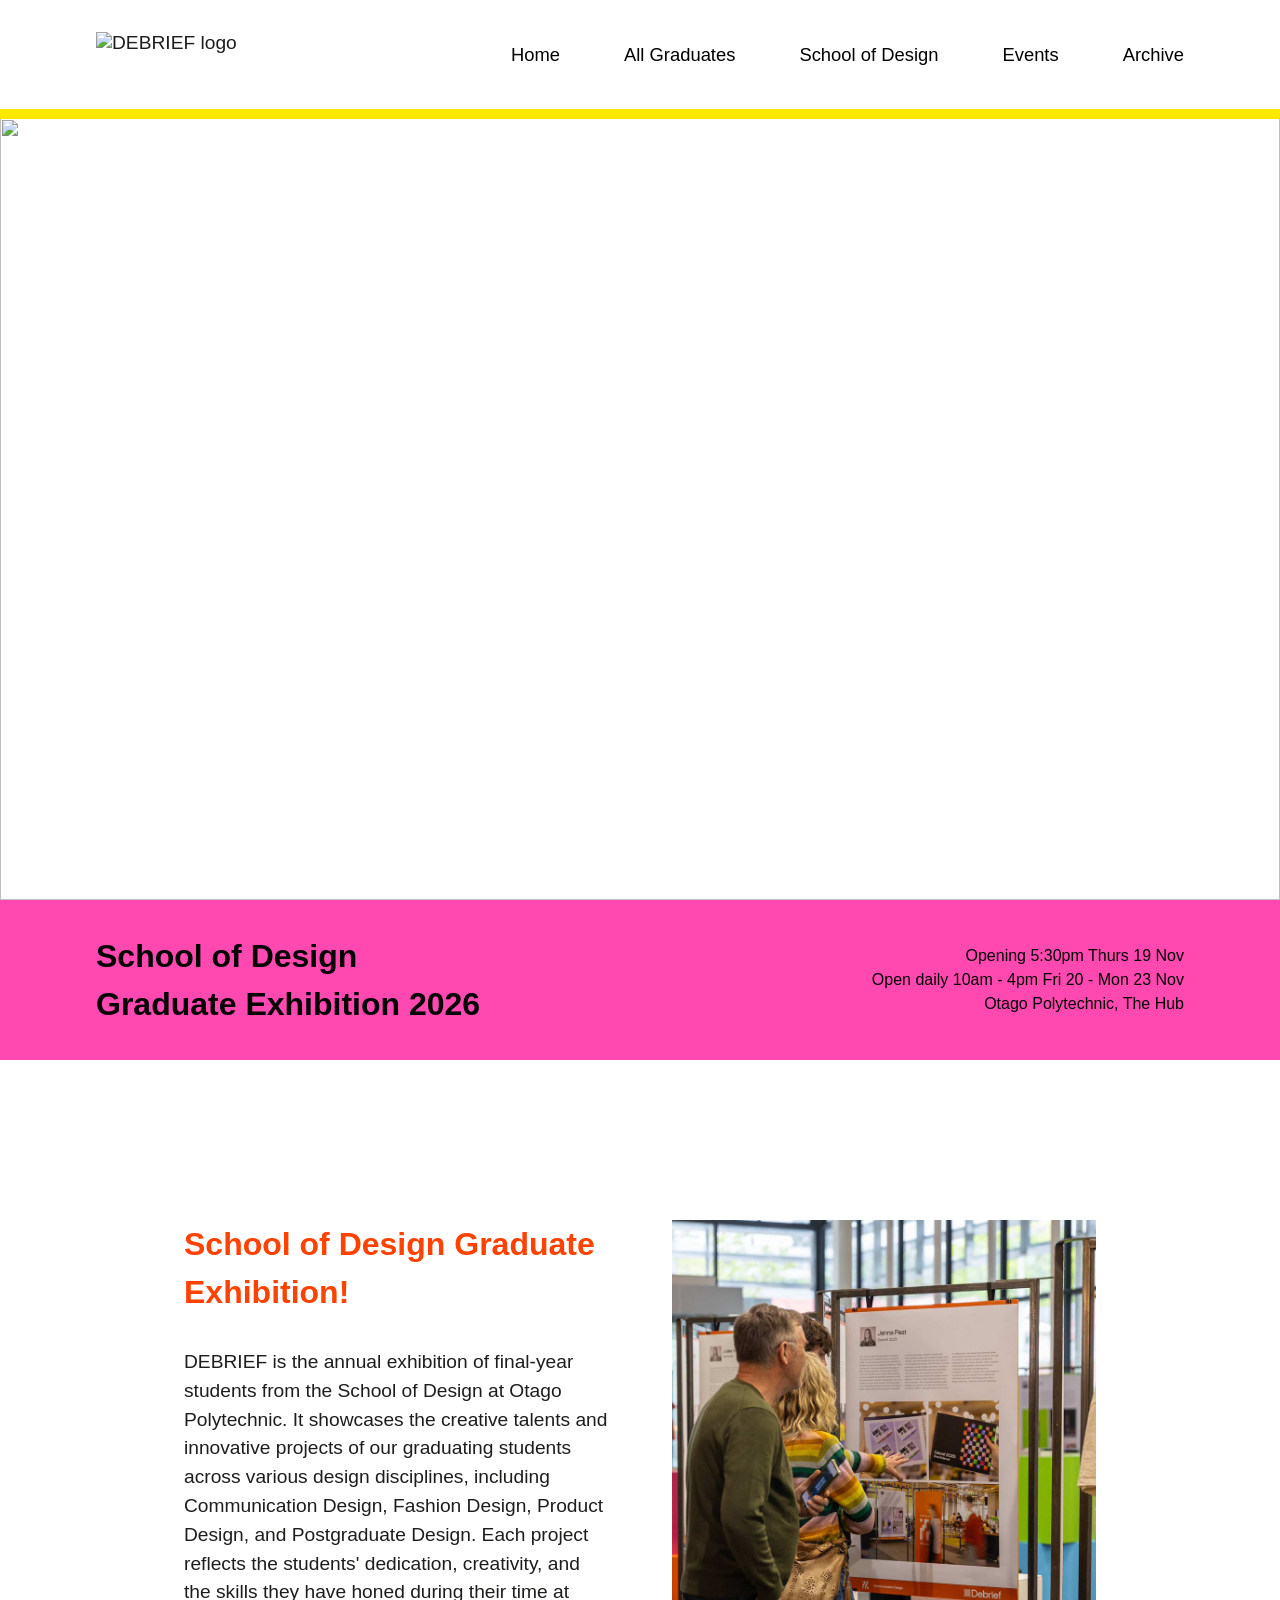
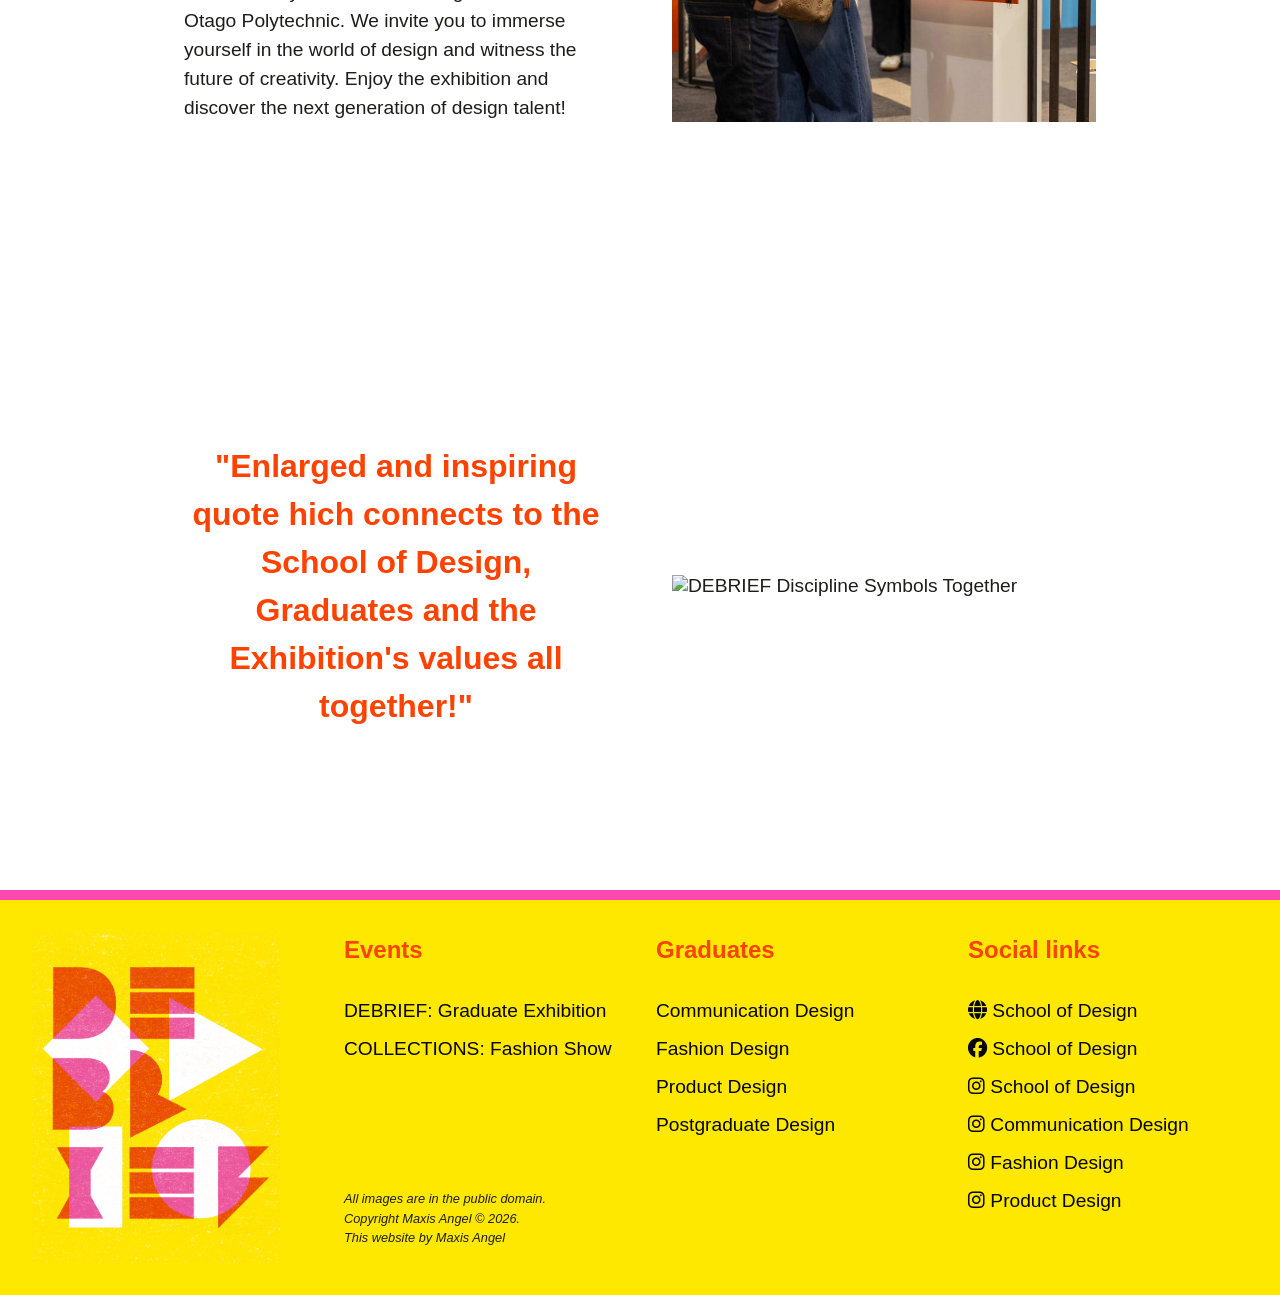
==== index.html @ 93be6c6a "Initial commit" ====
<!DOCTYPE html>
<html lang="en-nz"> <!-- New Zealand English -->

<head>
    <meta charset="UTF-8">
    <meta name="viewport" content="width=device-width, initial-scale=1.0">

    <!-- Search Engine Optimisation (SEO) metadata. -->
    <meta name="description" content="My website description." />
    <link rel="canonical" href="http://design.ac.nz/student/2024/your-name/final-project" />
    <meta property="og:locale" content="en_NZ" />
    <meta property="og:type" content="website" />
    <meta property="og:title" content="My Website." />
    <meta property="og:description" content="My website description." />
    <meta property="og:url" content="http://design.ac.nz/student/2024/your-name/final-project" />
    <meta property="og:site_name" content="My Website." />
    <meta name="twitter:card" content="summary" />
    <meta name="twitter:description" content="My website description." />
    <meta name="twitter:title" content="My Website." />
    <meta name="twitter:site" content="@YourName" />
    <meta name="twitter:creator" content="@YourName" />
    <script
        type='application/ld+json'>{"@context":"https://schema.org","@type":"WebSite","@id":"http://design.ac.nz/student/2024/your-name/final-project","url":"http://design.ac.nz/student/2024/your-name/final-project","name":"My Website.","potentialAction":{"@type":"SearchAction","target":"http://design.ac.nz/student/2024/your-name/final-project?s={search_term_string}","query-input":"required name=search_term_string"}}</script>
    <script
        type='application/ld+json'>{"@context":"https://schema.org","@type":"Organization","url":"http://design.ac.nz/student/2024/your-name/final-project","sameAs":["https://www.facebook.com/YourName/","https://www.instagram.com/YourName/","https://www.youtube.com/user/YourName","https://nz.pinterest.com/YourName/","https://twitter.com/YourName"],"@id":"http://design.ac.nz/student/2024/your-name/final-project#organization","name":"My Website. Limited","logo":"http://design.ac.nz/student/2024/your-name/final-project/images/logo.png"}</script>
    <!-- / (SEO) metadata. -->

    <!-- Google Fonts - Google Sans -->
    <link rel="preconnect" href="https://fonts.googleapis.com">
    <link rel="preconnect" href="https://fonts.gstatic.com" crossorigin>
    <link href="https://fonts.googleapis.com/css2?family=Google+Sans:ital,opsz,wght@0,17..18,400..700;1,17..18,400..700&display=swap" rel="stylesheet">

    <!-- Google Fonts - Host Grotesk
    <link rel="preconnect" href="https://fonts.googleapis.com">
    <link rel="preconnect" href="https://fonts.gstatic.com" crossorigin>
    <link href="https://fonts.googleapis.com/css2?family=Host+Grotesk:ital,wght@0,300..800;1,300..800&display=swap" rel="stylesheet">

     Google Fonts - Space Grotesk
    <link rel="preconnect" href="https://fonts.googleapis.com">
    <link rel="preconnect" href="https://fonts.gstatic.com" crossorigin>
    <link href="https://fonts.googleapis.com/css2?family=Space+Grotesk:wght@300..700&display=swap" rel="stylesheet"> -->

    <!-- Google Fonts - hamburger menu icon -->
    <link rel="stylesheet" href="https://fonts.googleapis.com/css2?family=Material+Symbols+Outlined:opsz,wght,FILL,GRAD@20..48,100..700,0..1,-50..200&display=block" />

    <link href="https://fonts.googleapis.com/css2?family=Material+Symbols+Outlined" rel="stylesheet">

    <!-- Flickity Carousel CSS -->
    <link rel="stylesheet" href="https://unpkg.com/flickity@2/dist/flickity.min.css">

    <!-- my css -->
    <link rel="stylesheet" href="stylesheet.css">

    <link rel="stylesheet" href="https://cdnjs.cloudflare.com/ajax/libs/font-awesome/6.5.2/css/all.min.css">

    <title>Website Template</title>
</head>

<body>

        <!-- = = = = = = = = = = = = = = = = = = = = = = = = = = = = = =

          HEADER AND NAVIGATION
          Notes:
          - need to attach old debrief website links into archive button
          - ONLY create dummy pages!
          - need to add logo to the left of navigtion links. Right align the navigation links.
    
        = = = = = = = = = = = = = = = = = = = = = = = = = = = = = = -->

        <header>
            <nav class="topnav" id="myTopnav">

                <!-- Logo -->
                <div>
                    <img src="images/debrieflogo_nav.png" alt="DEBRIEF logo" class="navlogo">
                </div>

                <a href="index.html">Home</a>

                <!-- All Graduates -->
                <div class="dropdown">
                    <div class="dropdown-title">
                        <a href="graduates.html" class="dropbtn">All Graduates</a>
                        <button type="button" class="dropdown-toggle" onclick="toggleDropdown(this)" aria-label="Toggle All Graduates submenu">
                            <span class="material-symbols-outlined">expand_more</span>
                        </button>
                    </div>

                    <div class="dropdown-content">
                        <a href="students-communication.html">Communication Design</a>
                        <a href="students-fashion.html">Fashion Design</a>
                        <a href="students-product.html">Product Design</a>
                        <a href="students-postgraduate.html">Postgraduate Design</a>
                    </div>
                </div>

                <!-- School of Design -->
                <div class="dropdown">
                    <div class="dropdown-title">
                        <a href="school-of-design.html" class="dropbtn">School of Design</a>
                        <button type="button" class="dropdown-toggle" onclick="toggleDropdown(this)" aria-label="Toggle School of Design submenu">
                            <span class="material-symbols-outlined">expand_more</span>
                        </button>
                    </div>

                    <div class="dropdown-content">
                        <a href="about-communication.html">About Communication Design</a>
                        <a href="about-fashion.html">About Fashion Design</a>
                        <a href="about-product.html">About Product Design</a>
                        <a href="about-postgraduate.html">About Postgraduate Design</a>
                    </div>
                </div>

                <!-- Events -->
                <div class="dropdown">
                    <div class="dropdown-title">
                        <a href="events.html" class="dropbtn">Events</a>
                        <button type="button" class="dropdown-toggle" onclick="toggleDropdown(this)" aria-label="Toggle Events submenu">
                            <span class="material-symbols-outlined">expand_more</span>
                        </button>
                    </div>

                    <div class="dropdown-content">
                        <a href="debrief.html">DEBRIEF: Student Exhibition</a>
                        <a href="collections.html">COLLECTIONS: Fashion Show</a>
                    </div>
                </div>

                <!-- Archive -->
                <div class="dropdown">
                    <div class="dropdown-title">
                        <a href="archive.html" class="dropbtn">Archive</a>
                        <button type="button" class="dropdown-toggle" onclick="toggleDropdown(this)" aria-label="Toggle Archive submenu">
                            <span class="material-symbols-outlined">expand_more</span>
                        </button>
                    </div>

                    <div class="dropdown-content">
                        <a href="https://design.ac.nz/debrief/2025/" target="_blank">2025</a>
                        <a href="https://design.ac.nz/debrief/2024/" target="_blank">2024</a>
                        <a href="https://design.ac.nz/graduate/2023/" target="_blank">2023</a>
                        <a href="https://design.ac.nz/graduate/2022/" target="_blank">2022</a>
                        <a href="https://design.ac.nz/graduate/2021/" target="_blank">2021</a>
                        <a href="https://design.ac.nz/graduate/2020/" target="_blank">2020</a>
                        <a href="https://design.ac.nz/graduate/2019/" target="_blank">2019</a>
                        <a href="https://design.ac.nz/graduate/2018/" target="_blank">2018</a>
                        <a href="https://design.ac.nz/graduate/2017/" target="_blank">2017</a>
                        <a href="https://design.ac.nz/graduate/2016/" target="_blank">2016</a>
                        <a href="https://design.ac.nz/graduate/2015/" target="_blank">2015</a>
                        <a href="https://design.ac.nz/graduate/2014/" target="_blank">2014</a>
                        <a href="https://design.ac.nz/graduate/2013/" target="_blank">2013</a>
                        <a href="https://design.ac.nz/graduate/2012/" target="_blank">2012</a>
                        <a href="https://design.ac.nz/graduate/2011/" target="_blank">2011</a>
                        <a href="https://design.ac.nz/graduate/2010/" target="_blank">2010</a>
                    </div>
                </div>

            </nav>
            

            <!-- Hamburger -->
            <button type="button" class="icon" id="menuToggle" onclick="toggleMenu()" aria-label="Toggle menu" aria-expanded="false" aria-controls="myTopnav">
                <span class="material-symbols-outlined" id="menuIcon">menu</span>
            </button>
        </header>

    <script>
        function toggleMenu() {
            var nav = document.getElementById("myTopnav");
            var button = document.getElementById("menuToggle");
            var icon = document.getElementById("menuIcon");

            if (nav.className === "topnav") {
                nav.className += " responsive";
                icon.textContent = "close";
                button.setAttribute("aria-expanded", "true");
            } else {
                nav.className = "topnav";
                icon.textContent = "menu";
                button.setAttribute("aria-expanded", "false");
            }
        }

        function toggleDropdown(button) {
            if (window.innerWidth <= 1170) {
                var dropdown = button.closest(".dropdown");
                dropdown.classList.toggle("open");
            }
        }
    </script>

        <!-- = = = = = = = = = = = = = = = = = = = = = = = = = = = = = =

          LOOPING ANIMATION
    
        = = = = = = = = = = = = = = = = = = = = = = = = = = = = = = -->
        
        <section class="logo-animation logo-animation--desktop">
            <img src="images/Logoanimation_home.svg" alt="">
        </section>

        <section class="logo-animation logo-animation--mobile">
            <img src="images/Logoanimation_mobile.svg" alt="">
        </section>


        <!-- = = = = = = = = = = = = = = = = = = = = = = = = = = = = = =

          DATES BANNER
    
        = = = = = = = = = = = = = = = = = = = = = = = = = = = = = = -->


        <section class="debrief-dates">
            <h2 class="debrief-dates-title">
                School of Design <br class="desktop-break"> Graduate Exhibition 2026
            </h2>
            <p> 
                Opening 5:30pm Thurs 19 Nov <br> Open daily 10am - 4pm <span class="mobile-break"><br></span> Fri 20 - Mon 23 Nov <br> Otago Polytechnic, The Hub
            </p>
        </section>

    <main> <!-- Main content area is set to 100% width -->

        <!-- = = = = = = = = = = = = = = = = = = = = = = = = = = = = = =

          DESCRIPTION OF DEBRIEF
    
        = = = = = = = = = = = = = = = = = = = = = = = = = = = = = = -->

        <article class="single-item">
            <h2 class="single-item__h2">School of Design Graduate Exhibition!</h2>

            <p class="single-item__introduction">DEBRIEF is the annual exhibition of final-year students from the School of Design at Otago Polytechnic. It showcases the creative talents and innovative projects of our graduating students across various design disciplines, including Communication Design, Fashion Design, Product Design, and Postgraduate Design. Each project reflects the students' dedication, creativity, and the skills they have honed during their time at Otago Polytechnic. We invite you to immerse yourself in the world of design and witness the future of creativity. Enjoy the exhibition and discover the next generation of design talent!</p>

            <img src="images/square_placeholder.jpg" alt="DEBRIEF exhibition image" class="single-item__image">
        </article>


        <!-- = = = = = = = = = = = = = = = = = = = = = = = = = = = = = =

            WALKTHROUGH VIDEO - This needs to stay hidden until a video is created and sent
    
        = = = = = = = = = = = = = = = = = = = = = = = = = = = = = = -->

        
        <!-- <section class="coloured-block-section">
            <h2>
                DEBRIEF Walkthrough
            </h2>
            <video controls poster="images/landscape_placeholder.jpeg" playsinline id="walkthrough-video">
                    <source src="videos/debrief-spinningshapes.mp4" type="video/mp4">
                    Your browser does not support the video tag.
            </video>
            <p> The video above is a promotional walkthrough of the DEBRIEF exhibition. Credits to Student Name, Student Name & Student Name.</p>
        </section> -->


        <!-- = = = = = = = = = = = = = = = = = = = = = = = = = = = = = =

          QUOTE SECTION
    
        = = = = = = = = = = = = = = = = = = = = = = = = = = = = = = -->


        <section>

            <article class="quote-half">
                <h2 class="quote-half__h2">"Enlarged and inspiring quote hich connects to the School of Design, Graduates and the Exhibition's values all together!"
                </h2>
                <img src="images/debrief_discipline_shapes.png" alt="DEBRIEF Discipline Symbols Together" class="quote-half__image">
            </article>

        </section>


    </main> <!-- End of main content area -->

        <!-- = = = = = = = = = = = = = = = = = = = = = = = = = = = = = =

          FOOTER
    
        = = = = = = = = = = = = = = = = = = = = = = = = = = = = = = -->

        <footer>
            <div class="footer-grid">

                <article class="footer__image">
                    <img src="images/debrieflogo_portrait.png" alt="DEBRIEF logo" class="footer__image__logo">
                </article>

                <article class="footer__menu">
                    <button class="footer__dropdown" type="button">
                        <h2>Events</h2>
                        <span class="footer__arrow"></span>
                    </button>
                    <ul class="footer__menu__list">
                        <li><a href="debrief.html">DEBRIEF: Graduate Exhibition</a></li>
                        <li><a href="collections.html">COLLECTIONS: Fashion Show</a></li>
                    </ul>

                    <div class="footer__copyright-details">
                        <p>All images are in the public domain.<br>Copyright Maxis Angel &copy; 2026.</p>
                        <p xmlns:cc="http://creativecommons.org/ns#" xmlns:dct="http://purl.org/dc/terms/"><span
                        property="dct:title">This website</span> by <span property="cc:attributionName">Maxis Angel</span></p>
                    </div>

                </article>

                <article class="footer__menu">
                    <button class="footer__dropdown" type="button">
                        <h2>Graduates</h2>
                        <span class="footer__arrow"></span>
                    </button>
                    <ul class="footer__menu__list">
                        <li><a href="students-communication.html">Communication Design</a></li>
                        <li><a href="students-fashion.html">Fashion Design</a></li>
                        <li><a href="students-product.html">Product Design</a></li>
                        <li><a href="students-postgraduate.html">Postgraduate Design</a></li>
                    </ul>
                </article>

                <article class="footer__menu">
                    <button class="footer__dropdown" type="button">
                        <h2>Social links</h2>
                        <span class="footer__arrow"></span>
                    </button>
                    <ul class="footer__menu__list">
                        <li><a href="https://www.op.ac.nz/schools/school-of-design" target="_blank"><i class="fa-solid fa-globe"></i> School of Design</a></li>
                        <li><a href="#" target="_blank"><i class="fa-brands fa-facebook"></i> School of Design</a></li>
                        <li><a href="https://www.instagram.com/otagopolydesign/" target="_blank"><i class="fa-brands fa-instagram"></i> School of Design</a></li>
                        <li><a href="https://www.instagram.com/otagopolycommunication/" target="_blank"><i class="fa-brands fa-instagram"></i> Communication Design</a></li>
                        <li><a href="https://www.instagram.com/otagopolyfashion/" target="_blank"><i class="fa-brands fa-instagram"></i> Fashion Design</a></li>
                        <li><a href="https://www.instagram.com/otagopolyproduct/" target="_blank"><i class="fa-brands fa-instagram"></i> Product Design</a></li>
                    </ul>
                </article>

            </div>


            <!-- <p>
                Copyright Your Name &copy; 2024. Copyright material on this website is protected by copyright owned by
                Your Name Here. Unless indicated otherwise for specific items or collections of content (either below or
                within specific items or collections), this copyright material is licensed for re-use under the Creative
                Commons Attribution / Share-Alike (CC BY-SA 4.0) International licence. In essence, you are free to
                copy, distribute and adapt the material, as long as you attribute it to me and abide by the other
                licence terms. Please note that this licence does not apply to any logos, design, images, photography,
                drawing, animation, emblems and trade marks on the website or to the website’s design elements, or to
                any other photography and imagery embedded in the website or used in the background. Those specific
                items may not be re-used without express permission from the website owner.
            </p> -->

        </footer>

        <script>

            const footerDropdowns = document.querySelectorAll('.footer__dropdown');

            footerDropdowns.forEach(dropdown => {

                dropdown.addEventListener('click', () => {

                    const menu = dropdown.closest('.footer__menu');

                    menu.classList.toggle('open');
                });
            });

        </script>
</body>
</html>
---- stylesheet.css ----
/*  = = = = = = = = = = = = = = = = = = = = = = = = = = = = = = = = =

  Author: Maxis Angel
  Date: 5/10/2026 (finished)

  CONTENTS:
  ________

  001   COLOUR                                      (line 91)
  002.  GENERAL STYLES                              (line 114)
  003.  HEADER                                      (line 222)
  004.  NAVIGATION MENU                             (line 249)
  005.  ANIMATED LOGO                               (line 619)
  006.  DEBRIEF DATES BANNER                        (line 664)
  007.  VIDEOS                                      (line 753)
  008.  QUOTE HALF SCREEN LAYOUT                    (line 877)
  009.  FLICKITY CAROUSEL                           (line 973)
  010.  IMAGE BANNER                                (line 1009)
  011.  DISCIPLINE DESCRIPTION                      (line 1031)
  012.  DISCIPLINE EXPLORE - Dropdown Menu          (line 1228)
  013.  STUDENT SELECTOR GRID                       (line 1502)
  014.  STUDENT INFO SECTION -projectname.html      (line 1607)
  015.  PROJECT DESCRIPTION -projectname.html       (line 1746)
  016.  MASONRY GRID LAYOUT -projectname.html       (line 1845)
  017.  STUDENT INFO SECTION -studentname.html      (line 1914)
  018.  PROJECT DESCRIPTION -studentname.html       (line 2085)
  019.  MASONRY GRID -studentname.html              (line 2131)
  020.  HERO IMAGE                                  (line 2197)
  021.  LIGHTBOX                                    (line 2207)
  022.  SINGLE ITEM LAYOUT                          (line 2240)
  023.  EVENTS GRID                                 (line 2477)
  024.  EVENT POSTER & DESCRIPTION                  (line 2560)
  025.  WEBSITE FOOTER                              (line 2652)
  026.  END OF CSS!!                                (line 2957)

  (to jump to any section of the Contents, use the section number (e.g. 002) in 'Find', Cmd-F) */


/* *********************
    CSS BREAKPOINTS - main
********************* */

/* Extra small devices (phones, 600px and down) */
@media only screen and (max-width: 400px) {}

/* Small devices (portrait tablets and large phones, 600px and up) */
@media only screen and (max-width: 600px) {}

/* Medium devices (landscape tablets, 768px and up) */
@media only screen and (max-width: 925px) {}

/* Large devices (laptops/desktops, 992px and up) */
@media only screen and (max-width: 1170px) {}



/* *********************
    CSS BREAKPOINTS - extra
********************* */

/* Homescreen Animation */
@media only screen and (max-width: 676px) {}

/* Date Banners */
@media only screen and (max-width: 707px) {}

/* Discipline Explore Dropdown Menu & Student Contacts */
@media only screen and (max-width: 1500px) {}

/* Student Info & Project Info */
@media only screen and (max-width: 767px) {}

/* Student Quote  */
@media only screen and (max-width: 900px) {}

/* Event Grid */
@media only screen and (max-width: 700px) {}

/* Event Description */
@media only screen and (max-width: 825px) {}

/* Footer Grid */
@media only screen and (max-width: 450px) {}

/* Footer Grid */
@media only screen and (max-width: 877px) {}

/* Footer Grid */
@media only screen and (max-width: 1120px) {}

/* = = = = = = = = = = = = = = = = = = = = = = = = = = = = = = = 
  
      001.  COLOUR
  
= = = = = = = = = = = = = = = = = = = = = = = = = = = = = = = = */

:root {
    --black-text: #050505;
    --orange-text: #FF4200;
    --main-background: #ffffff;
    --header-background: #ffffff;
    --intro-background: #ffffff;
    --portrait-background: #ffe800;
    --footer-background: #ffe800;
    --yellow: #ffe800;
    --pink: #ff48b0;
    --comms-green: #8dc63f;
    --comms-dark: #339c34;
    --fashion-blue: #60c8d6;
    --product-red: #ef4237;
    --postgrad-purple: #9c3e97;
}

/* = = = = = = = = = = = = = = = = = = = = = = = = = = = = = = = 
  
      002.  GENERAL STYLES
  
= = = = = = = = = = = = = = = = = = = = = = = = = = = = = = = = */

html, body {
    overflow-x: hidden;
}

body {
    font-optical-sizing: auto;
    font-weight: 400;
    font-style: normal;
    color: #1d1d1b;
    font-size: 1.2rem;
    background-color: white;
}

p {
    line-height: 1.5;
    font-weight: 400; /* 400 is normal, 500 is medium, 600 is semi-bold, 700 is bold, */
    font-family: "Google Sans", sans-serif;
    font-size: 1rem;
}

h3 {
    font-family: "Google Sans", sans-serif;
    font-weight: 500;
    font-size: 1.25rem;
    line-height: 1.5;
}

h2 {
    font-family: "Google Sans", sans-serif;
    font-weight: 700;
    font-size: 2rem;
    line-height: 1.5;
}

h1 {
    font-family: "Google Sans", sans-serif;
    font-weight: 700;
    font-size: 3rem;
    line-height: 1.5;
    color: var(--orange-text)
}

img {
    width: 100%;
}

/* Box sizing rules */
*,
*::before,
*::after {
    box-sizing: border-box;
}

* {
    margin: 0;
    padding: 0;
    box-sizing: border-box;
}

/* This is the main content container for all pages - max width 100%, or 75rem*/
main {
    max-width: 100%;
    background-color: var(--main-background);
    margin: 0 auto;
    /* The line above makes the container centred within the page */
    font-family: "Google Sans", sans-serif;
    padding: 0rem 10rem;
}

@media screen and (max-width: 1170px) {
    main {
    background-color: var(--main-background);
    padding: 3rem;
    font-family: "Google Sans", sans-serif;
}
}

@media screen and (max-width: 600px) {
    main {
    background-color: var(--main-background);
    padding: 1rem;
    font-family: "Google Sans", sans-serif;
}
}

.external-link {
    text-decoration: underline;
    color: var(--cream-text);
}

.grid-heading {
    font-weight: 500;
    margin-top: 4rem;
    margin-left: 2rem;
}

.standalone-h2 {
    font-weight: 800;
    padding-top: 4rem;
    color: var(--orange-text);
}

/* = = = = = = = = = = = = = = = = = = = = = = = = = = = = = = =
  
    003.  HEADER
  
= = = = = = = = = = = = = = = = = = = = = = = = = = = = = = = = */

header {
    position: fixed;
    width: 100%;
    z-index: 10;
    margin: 0 auto;
    background-color: var(--header-background);
    border-bottom: 10px solid var(--yellow);
    padding: 2rem 6rem;
    font-family: "Google Sans", sans-serif;
}

header h1 {
    color: var(--orange-text);
    font-weight: 600;
}

.communication-header {
    border-bottom: 10px solid var(--comms-green);
}


/* = = = = = = = = = = = = = = = = = = = = = = = = = = = = = = = = =
  
    004.  NAVIGATION MENU
  
= = = = = = = = = = = = = = = = = = = = = = = = = = = = = = = = */

.topnav {
    display: flex;
    align-items: center;
    gap: 2rem 4rem;
    width: 100%;
    font-weight: 500;
}

.topnav a {
    color: #000;
    text-decoration: none;
    font-size: 1.15rem;
}

.topnav a:hover {
    text-decoration: underline;
}

.topnav a.current-page {
    font-weight: 500;
}


/* LOGO */

.topnav > div:first-child {
    margin-right: auto;
}

.navlogo {
    display: block;
    height: 45px;
    width: auto;
}


/* HAMBURGER */

.icon {
    display: none;
    position: absolute;
    top: 1.5rem;
    right: 2rem;
    background: none;
    border: none;
    outline: none;
    cursor: pointer;
    padding: 0;
    color: #000;
    font-size: 2rem;
}


/* DROPDOWN ARROW */

.dropdown-toggle {
    display: none;
}


/* SPACING FOR MOBILE MENU ITEMS */

.topnav.responsive > a,
.topnav.responsive > .dropdown {
    margin-bottom: 1rem;
}


/* = = = = = = = = = = = = = = = = = = = = = = = = = = = = = = =
    RESPONSIVE NAVIGATION
= = = = = = = = = = = = = = = = = = = = = = = = = = = = = = = = */


/* First breakpoint */

@media screen and (max-width: 1170px) {

    header {
        min-height: 4rem;
        padding: 1rem 2rem;
    }

    .topnav a {
        display: none;
    }

    .icon {
        display: block;
        position: absolute;
        top: 1.5rem;
        right: 2rem;
    }

    .topnav.responsive {
        display: grid;
        grid-template-columns: 1fr;
        gap: 0.7rem;
        position: absolute;
        top: 0;
        right: 0;
        width: 100%;
        margin-top: 0;
        padding: 6rem 2rem 4rem 2rem;
        background-color: var(--header-background);
        box-sizing: border-box;
        overflow-x: hidden;
        border-bottom: 10px solid var(--yellow);
    }

    /* STOP LOGO FROM PUSHING MENU WIDER */
    .topnav.responsive > div:first-child {
        position: absolute;
        top: 1rem;
        left: 2rem;
        margin: 0;
        z-index: 2;
    }

    .topnav.responsive .navlogo {
        max-width: 100%;
        height: 45px;
        object-fit: contain;
    }

    .topnav.responsive a {
        display: block;
        text-align: right;
    }

    .topnav.responsive .dropdown-title {
        display: flex;
        align-items: center;
        justify-content: flex-end;
    }

    .topnav.responsive .dropdown-title .dropbtn {
        display: block;
    }

    .topnav.responsive .dropdown-toggle {
        display: block;
        background: none;
        border: none;
        padding: 0;
        margin-left: 0.5rem;
        cursor: pointer;
        color: #000;
    }

    .topnav.responsive .dropdown-toggle .material-symbols-outlined {
        display: block;
        font-size: 1.5rem;
        transition: transform 0.5s ease;
    }


/* ROTATE ARROW WHEN OPEN */

.topnav.responsive .dropdown.open .dropdown-toggle .material-symbols-outlined {
    transform: rotate(180deg);
}

.topnav.responsive .dropdown-content {
    display: block;
    position: static;
    min-width: 0;

    max-height: 0;
    overflow: hidden;

    opacity: 0;
    pointer-events: none;

    box-shadow: none;
    border-radius: 0;
    padding: 0 0 0 1rem;

    background-color: transparent;

    transition:
        max-height 0.4s ease,
        opacity 0.3s ease,
        padding 0.4s ease;
}


    /* OPEN DROPDOWN */

    .topnav.responsive .dropdown.open .dropdown-content {
        max-height: 500px;

        opacity: 1;
        pointer-events: auto;

        padding: 0.25rem 0 0.5rem 1rem;
    }


    /* DROPDOWN LINKS */

    .topnav.responsive .dropdown-content a {
        display: block;

        padding: 0.4rem 0;

        font-size: 1rem;
        text-align: right;

        opacity: 0;
        transform: translateY(-8px);

        transition:
            opacity 0.5s ease,
            transform 0.5s ease;
    }


    /* OPEN LINK ANIMATION */

    .topnav.responsive .dropdown.open .dropdown-content a {
        opacity: 1;
        transform: translateY(0);
    }


    /* STAGGER LINKS */

    .topnav.responsive .dropdown.open .dropdown-content a:nth-child(1) {
        transition-delay: 0.1s;
    }

    .topnav.responsive .dropdown.open .dropdown-content a:nth-child(2) {
        transition-delay: 0.2s;
    }

    .topnav.responsive .dropdown.open .dropdown-content a:nth-child(3) {
        transition-delay: 0.3s;
    }

    .topnav.responsive .dropdown.open .dropdown-content a:nth-child(4) {
        transition-delay: 0.4s;
    }

    .topnav.responsive .dropdown.open .dropdown-content a:nth-child(5) {
        transition-delay: 0.5s;
    }

    .topnav.responsive .dropdown.open .dropdown-content a:nth-child(6) {
        transition-delay: 0.6s;
    }

        .topnav.responsive .dropdown.open .dropdown-content a:nth-child(7) {
        transition-delay: 0.7s;
    }

    .topnav.responsive .dropdown.open .dropdown-content a:nth-child(8) {
        transition-delay: 0.8s;
    }

    .topnav.responsive .dropdown.open .dropdown-content a:nth-child(9) {
        transition-delay: 0.9s;
    }

    .topnav.responsive .dropdown.open .dropdown-content a:nth-child(10) {
        transition-delay: 1.0s;
    }

    .topnav.responsive .dropdown.open .dropdown-content a:nth-child(11) {
        transition-delay: 1.1s;
    }

    .topnav.responsive .dropdown.open .dropdown-content a:nth-child(12) {
        transition-delay: 1.2s;
    }

        .topnav.responsive .dropdown.open .dropdown-content a:nth-child(13) {
        transition-delay: 1.3s;
    }

    .topnav.responsive .dropdown.open .dropdown-content a:nth-child(14) {
        transition-delay: 1.4s;
    }

    .topnav.responsive .dropdown.open .dropdown-content a:nth-child(15) {
        transition-delay: 1.5s;
    }

    .topnav.responsive .dropdown.open .dropdown-content a:nth-child(16) {
        transition-delay: 1.6s;
    }
}

/* Second breakpoint */

@media screen and (max-width: 400px) {

    header h1 {
        max-width: 18.75rem;
        line-height: 100%;
    }
}

/* = = = = = = = = = = = = = = = = = = = = = = = = = = = = = = = 
         DROPDOWN NAV
= = = = = = = = = = = = = = = = = = = = = = = = = = = = = = = = */

/* *********************
    COLOURS
   ********************* */

.dropbtn {
    color: #fdf6ef;
}

.dropdown-content {
    background-color: #ffffff;
}

.dropdown-content a {
    color: #eb0936;
}

.dropdown-content a:hover {
    background-color: var(--pink);
    color: #ffffff;
}

/* *********************
    STYLES
********************* */

.dropdown {
    position: relative;
    display: inline-block;
}

.dropbtn {
    text-decoration: none;
    cursor: pointer;
}

.dropdown-content {
    display: none;
    position: absolute;
    min-width: 160px;
    max-height: 70vh;
    overflow-y: auto;
    box-shadow: 0px 8px 16px 0px rgba(0,0,0,0.2);
    z-index: 1;
    border-radius: 10px;
    padding-top: 0.5rem;
}

.dropdown-content a {
    padding: 12px 16px;
    text-decoration: none;
    display: block;
}

.dropdown:hover .dropdown-content {
    display: block;
}


/* = = = = = = = = = = = = = = = = = = = = = = = = = = = = = = = = =
  
    005.    ANIMATED LOGO (.svg)
  
= = = = = = = = = = = = = = = = = = = = = = = = = = = = = = = = = */

.logo-animation {
    margin-top: 118px;
    width: 100%;
    height: calc(100vh - 118px);
    overflow: hidden;
    position: relative;
}

.logo-animation img {
    width: 100%;
    height: 100%;
    display: block;
    object-fit: cover;
    object-position: center;
}

.logo-animation--mobile {
    display: none;
}

@media screen and (max-width: 1170px) {
    .logo-animation {
        margin-top: 85px;
    }
}

@media screen and (max-width: 676px) {

    .logo-animation--desktop {
        display: none;
    }

    .logo-animation--mobile {
        display: block;
    }

}


/* = = = = = = = = = = = = = = = = = = = = = = = = = = = = = = = 
  
      006.      DEBRIEF Dates
  
= = = = = = = = = = = = = = = = = = = = = = = = = = = = = = = = */

.debrief-dates {
    background-color: var(--pink);
    /* padding: 6rem; */
    color: var(--black-text);
    margin-left: calc(-50vw + 50%);
    /* This makes the CONTENT line up with main's 4rem padding */
    padding: 2rem 6rem;
    box-sizing: border-box;

    display: flex;
    justify-content: space-between;
    align-items: center;
    width: 100vw;
}

.debrief-dates-title {
    color: var(--black-text);
    font-weight: 800;
    text-align: left;
    margin: 0;
}

.debrief-dates p {
    text-align: right;
    margin: 0;
}

.mobile-break {
    display: none;
}

@media screen and (max-width: 1170px) {
    .debrief-dates-title {
        font-size: 1.5rem;
    }

    .debrief-dates p {
        font-size: 1rem;
    }
}

@media screen and (max-width: 925px) {
    .debrief-dates {
        padding-left: 4rem;
        padding-right: 4rem;
        gap: 4rem;
    }
    .mobile-break {
        display: inline;
    }
}

@media screen and (max-width: 707px) {
    .debrief-dates {
        flex-direction: column;
        align-items: flex-start;
        gap: 1.5rem;
    }

    .desktop-break {
        display: none;
    }

    .mobile-break {
        display: none;
    }

    .debrief-dates-title {
        font-size: 1.5rem;
    }

    .debrief-dates p {
        font-size: 1rem;
        text-align: left;
    }
}

@media screen and (max-width: 400px) {
    .debrief-dates-title {
        font-size: 1.2rem;
    }
}

/* = = = = = = = = = = = = = = = = = = = = = = = = = = = = = = = 
  
      007.      VIDEOS
  
= = = = = = = = = = = = = = = = = = = = = = = = = = = = = = = = */

.discipline-OP-video h2 {
    color: var(--orange-text);
    padding-bottom: 2rem;
}

@media screen and (max-width: 600px) {
    .discipline-OP-video {
        padding: 4rem 0rem;
    }
}

.event-video {
    padding-bottom: 10rem;
}

.event-video h2 {
    color: var(--orange-text);
    padding-bottom: 2rem;
    padding-top: 0rem;
}

.youtube-video {
    aspect-ratio: 20 / 10;
    width: 100%;
    margin: 0 auto;
}

#walkthrough-video {
    display: block;
    width: 100%;
    height: 100%;
    border: none;
}

.coloured-block-section {
    background-color: var(--footer-background);
    color: var(--black-text);
    width: 100vw;
    margin-left: calc(-50vw + 50%);
    /* This makes the CONTENT line up with main's 4rem padding */
    padding: 6rem 10rem;
    box-sizing: border-box;
}

.coloured-block-section video {
    padding: 2rem 0rem;
}

.coloured-block-section h2 {
    color: var(--orange-text);
    font-weight: 800;
}

@media screen and (max-width: 1170px) {
    .coloured-block-section {
        padding-left: 4rem;
        padding-right: 4rem;
    }
}

@media screen and (max-width: 600px) {
    .coloured-block-section {
        padding-left: 2rem;
        padding-right: 2rem;
    }
}

/* *********************
    Image title
********************* */

.image-block-title {
    width: 100vw;
    margin-left: calc(-50vw + 50%);
    height: 400px;
    overflow: hidden;
    margin-top: 118px;
    position: relative;
}

.image-block-title img {
    width: 100%;
    height: 100%;
    object-fit: cover;
    display: block;
}

.image-block-title h1 {
    position: absolute;
    top: 50%;
    left: 50%;
    transform: translate(-50%, -50%);
    margin: 0;
}

@media screen and (max-width: 1170px) {
    .image-block-title {
        margin-top: 37px;
    }
}

@media screen and (max-width: 1170px) {
    .image-block-title h1 {
        line-height: 1.2;
    }
}

@media screen and (max-width: 600px) {

    .image-block-title h1 {
        width: 95%;
        max-width: none;
        text-align: center;
    }

}


/* = = = = = = = = = = = = = = = = = = = = = = = = = = = = = = = =
  
    008.    QUOTE HALF SCREEN LAYOUT
  
= = = = = = = = = = = = = = = = = = = = = = = = = = = = = = = = */

@supports (display: grid) {

    .quote-half {
        display: grid;
        grid-template-columns: 1fr 1fr;
        column-gap: 4rem;

        width: min(95%, 70em);
        margin-inline: auto;
        padding: 10rem 0rem;

        align-items: center;
    }


    /* HEADER / H2 */

    .quote-half__h2 {
        grid-column: 1;
        grid-row: 1;

        color: var(--orange-text);
        font-weight: 800;
        font-size: 2rem;

        margin: 0;
        padding: 0;
        text-align: center;
    }


    /* IMAGE */

    .quote-half__image {
        grid-column: 2;
        grid-row: 1;

        max-height: 500px;
        width: 100%;
        height: auto;

        object-fit: contain;
        display: block;
    }
}

@media screen and (max-width: 1170px) {
    .quote-half__h2 {
        font-size: 2rem;
    }
}

@media screen and (max-width: 925px) {
    .quote-half {
        display: grid;
        grid-template-columns: 1fr;
        row-gap: 3rem;

        width: min(95%, 70em);
        margin-inline: auto;
        padding: 5rem 0rem;

        align-items: center;
    }

    .quote-half__image {
        grid-column: 1;
        grid-row: 1;
        max-width: 300px;
        height: auto;
        justify-self: center;
    }

    .quote-half__h2 {
        grid-column: 1;
        grid-row: 2;

        text-align: center;
    }
}

@media screen and (max-width: 400px) {
    .quote-half__image {
        max-width: 200px;
    }
    .quote-half__h2 {
        font-size: 1.5rem;
    }
}

/* = = = = = = = = = = = = = = = = = = = = = = = = = = = = = = = = =
  
    009.  FLICKITY CAROUSEL
  
= = = = = = = = = = = = = = = = = = = = = = = = = = = = = = = = = */

.carousel-section {
    padding: 6rem 0rem;
}

.carousel-section .caption {
    background: var(--slide-out-menu-background);
    margin: 0;
    padding: 2rem 0rem;
    text-align: center;
    color: var(--description-text-colour);
    font-size: .8rem;
    font-weight: 200;
    font-family: var(--typeface-open-sans);
    font-style: italic;
}

.carousel-cell {
    width: 100%;
    opacity: 0;
    filter: blur(8px);
    transition:
        opacity 0.7s ease,
        filter 0.7s ease;
}

.carousel-cell.is-selected {
    opacity: 1;
    filter: blur(0);
}

/* = = = = = = = = = = = = = = = = = = = = = = = = = = = = = = = = =
  
    010.    IMAGE BANNER
  
= = = = = = = = = = = = = = = = = = = = = = = = = = = = = = = = = */

.title-header {
    margin-top: 118px;
}

.title-image {
    display: block;
    width: 100%;
    max-height: 620px;
}

@media screen and (max-width: 1170px) {
    .title-header {
        margin-top: 85px;
    }
}

/* = = = = = = = = = = = = = = = = = = = = = = = = = = = = = = = =
  
    011.    DISCIPLINE DESCRIPTION
  
= = = = = = = = = = = = = = = = = = = = = = = = = = = = = = = = */

@supports (display: grid) {

    /* =================================
       MAIN GRID
    ================================= */

    .discipline-description {
        display: grid;
        grid-template-columns: 1fr 1fr;
        column-gap: 4rem;

        width: min(95%, 70em);
        margin-inline: auto;
        padding: 10rem 0;
    }


    /* =================================
       TEXT COLUMN
    ================================= */

    .discipline-description__text {
        grid-column: 1;
        grid-row: 1;

        min-width: 0;
    }


    /* =================================
       H2
    ================================= */

    .discipline-description__h2 {
        color: var(--orange-text);
        font-weight: 800;
        font-size: 2rem;

        margin: 0;
        padding: 0;
    }


    /* =================================
       INTRODUCTION
    ================================= */

    .discipline-description__introduction {
        font-weight: 400;
        font-size: 1.2rem;

        margin: 2rem 0 0;
        padding: 0;
    }


    /* =================================
       IMAGE WRAPPER
    ================================= */

    .discipline-description__image-wrapper {
        grid-column: 2;
        grid-row: 1;

        /*
         * The wrapper fills the height
         * created by the text.
         */
        position: relative;

        min-width: 0;
        min-height: 0;

        overflow: hidden;
    }


    /* =================================
       IMAGE
    ================================= */

    .discipline-description__image {
        position: absolute;

        inset: 0;

        width: 100%;
        height: 100%;

        object-fit: cover;
        object-position: center;

        display: block;
        margin: 0;
        padding: 0;
    }

}


/* =================================
   MOBILE — 925px AND BELOW
================================= */

@media screen and (max-width: 925px) {

    .discipline-description {
        display: grid;
        grid-template-columns: 1fr;
        column-gap: 0;

        width: min(95%, 70em);
        margin-inline: auto;
        padding: 5rem 0;
    }


    /* ================================
       TEXT COLUMN
    ================================ */

    .discipline-description__text {
        grid-column: 1;
        grid-row: 1;

        min-width: 0;
    }


    /* ================================
       H2
    ================================ */

    .discipline-description__h2 {
        margin: 0;
    }


    /* ================================
       INTRODUCTION
    ================================ */

    .discipline-description__introduction {
        margin: 2rem 0 0;
    }


    /* ================================
       IMAGE WRAPPER
    ================================ */

    .discipline-description__image-wrapper {
        grid-column: 1;
        grid-row: 2;

        position: relative;

        width: 100%;
        height: auto;

        min-height: 0;

        overflow: hidden;

        margin-top: 2rem;
    }


    /* ================================
       IMAGE
    ================================ */

    .discipline-description__image {
        position: static;

        display: block;

        width: 100%;
        height: auto;

        max-height: 500px;

        object-fit: cover;

        margin: 0;
        padding: 0;
    }

}


/* = = = = = = = = = = = = = = = = = = = = = = = = = = = = = = = = =
  
    012.    DISCIPLINE EXPLORE - Dropdown Menu
  
= = = = = = = = = = = = = = = = = = = = = = = = = = = = = = = = = */


.discipline-explore {
    background-color: var(--footer-background);
    color: var(--black-text);
    width: 100vw;
    margin-left: calc(-50vw + 50%);
    /* This makes the CONTENT line up with main's 4rem padding */
    padding: 6rem 10rem;
    box-sizing: border-box;
}

@media screen and (max-width: 1500px) {
    .discipline-explore {
        padding-left: 4rem;
        padding-right: 4rem;
    }
}

@media screen and (max-width: 600px) {
    .discipline-explore {
        padding-left: 2rem;
        padding-right: 2rem;
    }
}

/* =================================
   DISCIPLINE TITLE + ARROW
   ALWAYS CLICKABLE
================================= */

.discipline-toggle {
    display: inline-flex;
    align-items: center;
    gap: 2rem;

    padding: 0;
    border: none;
    background: none;

    text-align: left;
    cursor: pointer;
}

/* Explore the Disciplines title — never underlined */

.discipline-toggle h2 {
    text-decoration: none;
}


/* Discipline names — underline on hover */

.discipline,
.discipline .discipline__name {
    text-decoration: none !important;
    font-weight: 400 !important;
    font-size: 1.2rem !important;
}

.discipline .discipline__name:hover {
    text-decoration: underline !important;
}

/* Arrow */

.discipline-arrow {
    flex-shrink: 0;

    display: block;
    width: 20px;
    height: 20px;

    border-right: 5px solid var(--orange-text);
    border-bottom: 5px solid var(--orange-text);

    transform: rotate(45deg);
    transition: transform 0.5s ease;
}

.discipline-toggle.open .discipline-arrow {
    transform: rotate(225deg);
}

/* =================================
       DESKTOP — 4 boxes in one row
    ================================= */

@supports (display: grid) {

/* =================================
   DISCIPLINE DROPDOWN ANIMATION
================================= */

.discipline__grid {
    display: grid;
    grid-template-columns: repeat(4, minmax(0, 1fr));
    gap: 2rem;

    max-height: 0;
    margin: 0;
    overflow: hidden;
    opacity: 0;
    pointer-events: none;

    transition:
        max-height 0.4s ease,
        opacity 0.3s ease,
        margin 0.4s ease;
}

.discipline__grid.open {
    max-height: 1000px;
    margin: 2rem 0;
    opacity: 1;
    pointer-events: auto;
}



/* INDIVIDUAL DISCIPLINE ANIMATION */

.discipline__grid.open .discipline {
    opacity: 1;
    transform: translateY(0);
}

    /* Image + name side-by-side inside each box */
    .discipline {
        display: grid;
        grid-template-columns: 1fr 2fr;
        align-items: center;
        gap: 1rem;
        border-radius: .4rem;
        color: var(--black-text);
        padding: 1rem 2rem;

         opacity: 0;
        transform: translateY(-8px);

        transition:
            opacity 0.5s ease,
            transform 0.5s ease;
    }

    .discipline__image {
        width: 50px;
        height: 50px;
        object-fit: contain;
        display: block;
    }

    .discipline .discipline__name {
        color: var(--black-text);
        font-weight: 500;
        font-size: 1.5rem;
        margin-top: .8rem;
        margin-bottom: .4rem;
    }
}


.discipline__grid.open .discipline:nth-child(1) {
    transition-delay: 0.1s;
}

.discipline__grid.open .discipline:nth-child(2) {
    transition-delay: 0.2s;
}

.discipline__grid.open .discipline:nth-child(3) {
    transition-delay: 0.3s;
}

.discipline__grid.open .discipline:nth-child(4) {
    transition-delay: 0.4s;
}

/* =================================
   BELOW 1600px
   Single-column dropdown
================================= */

@media (max-width: 1300px) {

    .discipline__grid.open {
        grid-template-columns: repeat(2, minmax(0, 1fr));
        gap: 1rem;
        margin: 1rem 0 2rem;
        width: 100%;
    }

    .discipline {
        min-width: 0;
        grid-template-columns: minmax(0, 1fr) minmax(0, 2fr);
        text-align: left;
        box-sizing: border-box;
    }

    .discipline__image {
        max-width: 50px;
        max-height: 50px;
        width: auto;
        height: auto;
    }

    .discipline__name {
        margin: 0;
        min-width: 0;
    }
}


/* =================================
   MOBILE — 520px AND BELOW
================================= */

@media (max-width: 745px) {

    .discipline__grid.open {
        grid-template-columns: 1fr;
        gap: 1rem;
        margin: 2rem 0;
        width: 100%;
    }

    .discipline {
        grid-template-columns: 1fr 2fr;
        text-align: center;
        min-width: 0;
    }

    .discipline__image {
        width: 50px;
        height: 50px;
        max-width: 100%;
        object-fit: contain;
        margin: 0 auto;
    }

    .discipline__name {
        margin-top: .8rem;
        margin-bottom: .4rem;
        overflow-wrap: break-word;
    }
}


/* =================================
   DISCIPLINE COLOURS
================================= */

.discipline:nth-child(1) {
    background-color: var(--comms-green);
}

.discipline:nth-child(2) {
    background-color: var(--fashion-blue);
}

.discipline:nth-child(3) {
    background-color: var(--product-red);
}

.discipline:nth-child(4) {
    background-color: var(--postgrad-purple);
}


/* = = = = = = = = = = = = = = = = = = = = = = = = = = = = = = = 
  
      013.      STUDENT SELECTOR GRID
  
= = = = = = = = = = = = = = = = = = = = = = = = = = = = = = = = */

@supports (display: grid) {

    .student-grid {
        display: grid;
        grid-template-columns: repeat(3, 1fr);
        gap: 4rem 4rem;

        width: min(95%, 70em);
        margin-inline: auto;
        padding: 10rem 0rem;
    }


    /* CARD */

    .student-card {
        display: grid;
        grid-template-columns: auto 1fr;
        row-gap: 1rem;
        transition: transform 0.5s ease;
    }

    .student-card:hover {
        transform: scale(1.1);
    }


    /* SQUARE IMAGE */

    .student-card__image {
        grid-column: 1 / -1;

        width: 100%;
        aspect-ratio: 1 / 1;

        object-fit: cover;
        display: block;
        transition: filter 0.5s ease;
        }


    /* PROFILE + NAME */

    .student-card__info {
        grid-column: 1 / -1;

        display: grid;
        grid-template-columns: 3.5rem 1fr;
        column-gap: 1rem;

        align-items: center;
    }


    /* CIRCLE PROFILE IMAGE */

    .student-card__profile {
        width: 3.5rem;
        height: 3.5rem;

        border-radius: 50%;
        object-fit: cover;
        display: block;
        transition: filter 0.5s ease;
    }

    .student-card:hover .student-card__image {
        filter: grayscale(100%);
    }

    .student-card:hover .student-card__profile {
        filter: grayscale(100%);
    }


    /* H3 */

    .student-card h3 {
        margin: 0;

        font-size: 1.2rem;
        font-weight: 600;
    }
}


@media screen and (max-width: 925px) {
    .student-grid {
        grid-template-columns: repeat(2, 1fr);
        padding: 5rem 0rem;
    }
}

@media screen and (max-width: 600px) {
    .student-grid {
        grid-template-columns: 1fr;
    }
}

/* = = = = = = = = = = = = = = = = = = = = = = = = = = = = = = = = =
  
    014.    STUDENT INFORMATION SECTION (portfolio-projectname.html)
  
= = = = = = = = = = = = = = = = = = = = = = = = = = = = = = = = = */

.student-info {
    padding: 10rem 0rem;
    display: grid;
    grid-template-columns: 1fr 1fr;
    column-gap: 4rem;
    row-gap: 0rem;
}

.student-contact-info {
    grid-column: 1;
    grid-row: 1 / 3;
}

.student-written-info {
    grid-column: 2;
    grid-row: 1;
}

.student-quote {
    grid-column: 2;
    grid-row: 2;

    color: var(--orange-text);
    font-weight: 700;
    font-size: 1.5rem;
}

.student-profile {
    width: 15rem;
    height: 15rem;
    border-radius: 50%;
    object-fit: cover;
    display: block;
}

.student-contacts {
    padding: 4rem 0rem 0rem 0rem;
    padding-right: 4rem;
    list-style: none;
    display: grid;
    grid-template-columns: 1fr 1fr;
    gap: 1rem 2rem;
}

.student-contacts a {
    text-decoration: none;
    color: var(--black-text);
}

.student-contacts a:hover {
    text-decoration: underline;
}

.student-description {
    padding: 2rem 0rem;
}

@media screen and (max-width: 1500px) {
    .student-contacts {
        grid-template-columns: 1fr;
        padding: 2rem 0rem 0rem 0rem;
    }
}

@media screen and (max-width: 900px) {
    .student-quote {
        grid-column: 1 / -1;
        grid-row: 2;
    }
    .student-profile {
        width: 10rem;
        height: 10rem;
    }
    .student-written-info {
        padding-bottom: 2rem;
    }
}
@media screen and (max-width: 765px) {

    .student-info {
        grid-template-columns: 1fr 1fr;
        padding: 4rem 0rem;
        column-gap: 2rem;
        row-gap: 3rem;
    }

    .student-contact-info {
        display: contents;
    }

    .student-written-info {
        display: contents;
    }


    /* PROFILE — LEFT */

    .student-profile {
        grid-column: 1;
        grid-row: 1 / 3;
    }


    /* NAME — RIGHT */

    .student-written-info h2 {
        grid-column: 2;
        grid-row: 1;

        margin: 0;
    }


    /* DISCIPLINE — RIGHT */

    .student-written-info h3 {
        grid-column: 2;
        grid-row: 2;

        margin: 0;
        margin-top: -3rem;
    }


    /* DESCRIPTION — FULL WIDTH */

    .student-description {
        grid-column: 1 / -1;
        grid-row: 3;

        padding: 0;
        margin: 0;
    }


    /* QUOTE — FULL WIDTH */

    .student-quote {
        grid-column: 1 / -1;
        grid-row: 4;

        padding: 0;
    }


    /* CONTACTS — FULL WIDTH */

    .student-contacts {
        grid-column: 1 / -1;
        grid-row: 5;

        padding: 0;
    }

}

/* = = = = = = = = = = = = = = = = = = = = = = = = = = = = = = = = =
    
        015.    PROJECT INFO DESCRIPTION (portfolio-projectname.html)

= = = = = = = = = = = = = = = = = = = = = = = = = = = = = = = = = */

.project-info {
    display: grid;
    grid-template-columns: 1fr 1fr;
    gap: 4rem;
    align-items: center;
    padding-bottom: 4rem;
    padding-top: 15rem;
    order: 1;
}

.project-info__title {
    display: flex;
    flex-direction: column;
    gap: 1rem;
}

.project-info h2,
.project-info h3,
.project-info p {
    margin: 0;
}

.project-content {
    width: 100%;
    display: flex;
    flex-direction: column;
}

/* DESKTOP — project info first, hero image underneath */

.project-info {
    order: 1;
}

.portfolio-hero-image {
    order: 2;
    padding: 4rem 0rem;
}


/* FULL WIDTH IMAGE */

.image-full {
    width: 100%;
    padding-bottom: 4rem;
}

.image-full img {
    display: block;
    width: 100%;
    height: auto;
}


/* TWO HALF WIDTH IMAGES */

.image-half {
    display: grid;
    grid-template-columns: 1fr 1fr;
    width: 100%;
    padding-bottom: 4rem;
    column-gap: 4rem;
}

.image-half img {
    display: block;
    width: 100%;
    height: auto;
}

/* = = = = = = = = = = = = = = = = = = = = = = = = = = = = = = = = =
  
    016.  MASONRY LAYOUT - for a mix of landscape and portrait format images
  
= = = = = = = = = = = = = = = = = = = = = = = = = = = = = = = = = */

.grid--masonry {
    columns: 2;
    column-gap: 4rem;
    order: 3;
}

.grid--masonry > * {
    width: 100%;
}

.grid--masonry img {
    width: 100%;
    height: auto;
    display: block;
    border-radius: 4px;
    margin-bottom: 4rem;
    break-inside: avoid;
    cursor: pointer;
}

@media screen and (max-width: 1170px) {

    .grid--masonry {
        columns: 2;
        column-gap: 2rem;
    }

    .project-info {
        display: grid;
        grid-template-columns: 1fr;
        column-gap: 0;
        padding-top: 6rem;
    }
}

@media screen and (max-width: 600px) {

    .grid--masonry {
        columns: 1;
        column-gap: 2rem;
    }

    .image-half {
        grid-template-columns: 1fr;
    }

    .project-text {
        padding: 4rem 2rem;
    }

    .portfolio-hero-image {
        order: 1;
        margin-top: 4rem;
        padding-bottom: 4rem;
    }

    .project-info {
        order: 2;
        padding-top: 0rem;
    }
}


/* = = = = = = = = = = = = = = = = = = = = = = = = = = = = = = = = =
  
    017.    STUDENT INFORMATION SECTION (portflio-studentname.html)
  
= = = = = = = = = = = = = = = = = = = = = = = = = = = = = = = = = */

.student-info-sn {
    padding: 6rem 0rem 8rem 0rem;
    display: grid;
    grid-template-columns: 1fr 1fr;
    column-gap: 4rem;
    row-gap: 0rem;
    margin-top: 118px;
}

.student-contact-info-sn {
    grid-column: 1;
    grid-row: 1 / 3;
}

.student-written-info-sn {
    grid-column: 2;
    grid-row: 1;
}

.student-quote-sn {
    grid-column: 2;
    grid-row: 2;

    color: var(--orange-text);
    font-weight: 700;
    font-size: 1.5rem;
}

.student-profile-sn {
    width: 15rem;
    height: 15rem;
    border-radius: 50%;
    object-fit: cover;
    display: block;
}

.student-contacts-sn {
    padding: 4rem 0rem 0rem 0rem;
    padding-right: 4rem;
    list-style: none;
    display: grid;
    grid-template-columns: 1fr 1fr;
    gap: 1rem 2rem;
}

.student-contacts-sn a {
    text-decoration: none;
    color: var(--black-text);
}

.student-contacts-sn a:hover {
    text-decoration: underline;
}

.student-description-sn {
    padding: 2rem 0rem;
}

@media screen and (max-width: 1500px) {
    .student-contacts-sn {
        grid-template-columns: 1fr;
        padding: 2rem 0rem 0rem 0rem;
    }
}

@media screen and (max-width: 1170px) {
    .student-info-sn {
        margin-top: 81px;
        padding: 4rem 0rem 6rem 0rem;
    }
}

@media screen and (max-width: 900px) {
    .student-quote-sn {
        grid-column: 1 / -1;
        grid-row: 2;
    }
    .student-profile-sn {
        width: 10rem;
        height: 10rem;
    }
    .student-written-info-sn {
        padding-bottom: 2rem;
    }
}
@media screen and (max-width: 765px) {

    .student-info-sn {
        grid-template-columns: 1fr 1fr;
        padding: 4rem 0rem;
        column-gap: 2rem;
        row-gap: 3rem;
    }

    .student-contact-info-sn {
        display: contents;
    }

    .student-written-info-sn {
        display: contents;
    }


    /* PROFILE — LEFT */

    .student-profile-sn {
        grid-column: 1;
        grid-row: 1 / 3;
    }


    /* NAME — RIGHT */

    .student-written-info-sn h2 {
        grid-column: 2;
        grid-row: 1;

        margin: 0;
    }


    /* DISCIPLINE — RIGHT */

    .student-written-info-sn h3 {
        grid-column: 2;
        grid-row: 2;

        margin: 0;
        margin-top: -3rem;
    }


    /* DESCRIPTION — FULL WIDTH */

    .student-description-sn {
        grid-column: 1 / -1;
        grid-row: 3;

        padding: 0;
        margin: 0;
    }


    /* QUOTE — FULL WIDTH */

    .student-quote-sn {
        grid-column: 1 / -1;
        grid-row: 4;

        padding: 0;
    }


    /* CONTACTS — FULL WIDTH */

    .student-contacts-sn {
        grid-column: 1 / -1;
        grid-row: 5;

        padding: 0;
    }

}


/* = = = = = = = = = = = = = = = = = = = = = = = = = = = = = = = = =
  
    018.    PROJECT INFO DESCRIPTION (portfolio-studentname.html)

= = = = = = = = = = = = = = = = = = = = = = = = = = = = = = = = = */

.project-content-sn {
    width: 100%;
    display: flex;
    flex-direction: column;
}

/* DESKTOP — project info first, hero image underneath */

.project-info-sn {
    order: 1;
    padding: 4rem 0rem;
}

.portfolio-hero-image-sn {
    order: 2;
}

.project-info__title-sn h2 {
    padding-bottom: 1rem;
}

.project-info__title-sn h3 {
    padding-bottom: 1rem;
}

@media screen and (max-width: 765px) {
    .project-info-sn {
        padding: 4rem 0rem;
    }

    .project-info__title-sn h2 {
        padding-bottom: 1rem;
        padding-top: 2rem;
    }

    .project-info__title-sn h3 {
        padding-bottom: 1rem;
    }
}

/* = = = = = = = = = = = = = = = = = = = = = = = = = = = = = = = = =
  
    019.  MASONRY LAYOUT (portfolio.studentname.html)
  
= = = = = = = = = = = = = = = = = = = = = = = = = = = = = = = = = */

.grid--masonry-sn {
    columns: 2;
    column-gap: 4rem;
    order: 3;
    padding-bottom: 4rem;
}

.grid--masonry-sn > * {
    width: 100%;
}

.grid--masonry-sn img {
    width: 100%;
    height: auto;
    display: block;
    border-radius: 4px;
    margin-bottom: 4rem;
    break-inside: avoid;
    cursor: pointer;
}

@media screen and (max-width: 1170px) {

    .grid--masonry-sn {
        columns: 2;
        column-gap: 2rem;
    }

    .project-info-sn {
        display: grid;
        grid-template-columns: 1fr;
        column-gap: 0;
        padding-top: 6rem;
    }
}

@media screen and (max-width: 600px) {

    .grid--masonry-sn {
        columns: 1;
        column-gap: 2rem;
    }

    .image-half-sn {
        grid-template-columns: 1fr;
    }

    .project-text-sn {
        padding: 4rem 2rem;
    }

    .portfolio-hero-image-sn {
        margin-top: 4rem;
    }

    .project-info-sn {
        padding-top: 0rem;
    }
}

/* = = = = = = = = = = = = = = = = = = = = = = = = = = = = = = = = =
  
    020.    HERO IMAGE (portfolio-projectname.html)
  
= = = = = = = = = = = = = = = = = = = = = = = = = = = = = = = = = */

    .portfolio-hero-image {
        padding: 4rem 0rem;
    }

/* = = = = = = = = = = = = = = = = = = = = = = = = = = = = = = = = =
  
    021.    LIGHTBOX
  
= = = = = = = = = = = = = = = = = = = = = = = = = = = = = = = = = */

.lightbox {
    position: fixed;
    inset: 0;
    z-index: 9999;

    display: none;
    align-items: center;
    justify-content: center;

    background: rgba(0, 0, 0, 0.95);

    padding: 2rem;
}

.lightbox.active {
    display: flex;
}


/* IMAGE */

.lightbox-image {
    max-width: 90vw;
    max-height: 90vh;

    width: auto;
    height: auto;

    object-fit: contain;
}


/* CLOSE BUTTON */

.lightbox-close {
    position: absolute;

    top: 2rem;
    right: 2rem;

    border: none;
    background: none;

    color: white;

    font-size: 3rem;
    line-height: 1;

    cursor: pointer;

    z-index: 2;
}


/* ARROWS */

.lightbox-arrow {
    position: absolute;

    top: 50%;
    transform: translateY(-50%);

    border: none;
    background: none;

    color: white;

    font-size: 3rem;

    cursor: pointer;

    padding: 2rem;

    z-index: 2;
}

.lightbox-prev {
    left: 1rem;
}

.lightbox-next {
    right: 1rem;
}


/* MAKE PROJECT IMAGES CLICKABLE */

.image-full img,
.image-half img {
    cursor: pointer;
}


/* MOBILE */

@media screen and (max-width: 600px) {

    .lightbox {
        padding: 1rem;
    }

    .lightbox-image {
        max-width: 100%;
        max-height: 85vh;
    }

    .lightbox-arrow {
        font-size: 2rem;
        padding: 1rem;
    }

    .lightbox-prev {
        left: 0;
    }

    .lightbox-next {
        right: 0;
    }

    .lightbox-close {
        top: 1rem;
        right: 1rem;
        font-size: 2.5rem;
    }

}

/* = = = = = = = = = = = = = = = = = = = = = = = = = = = = = = = = =
  
    022.  SINGLE ITEM LAYOUT
  
= = = = = = = = = = = = = = = = = = = = = = = = = = = = = = = = = */

@supports (display: grid) {

    .single-item {
        position: relative;
        display: grid;
        grid-template-columns: 1fr 1fr;
        column-gap: 4rem;

        width: min(95%, 70em);
        margin-inline: auto;
        padding: 10rem 0rem;
    }


    /* HEADER / H2 */

    .single-item__h2 {
        grid-column: 1;
        grid-row: 1;

        color: var(--orange-text);
        font-weight: 800;
        font-size: 2rem;

        margin: 0;
        padding: 0;
    }


    /* INTRODUCTION */

    .single-item__introduction {
        grid-column: 1;
        grid-row: 2;

        font-weight: 400;
        font-size: 1.2rem;
        max-width: 50rem;

        margin: 2rem 0 0 0;
        padding: 0;
    }


    /* IMAGE */

    .single-item__image {
        position: absolute;

        top: 10rem;
        right: 0;

        width: calc(50% - 2rem);
        height: calc(100% - 20rem);

        object-fit: cover;
        object-position: center;

        padding: 0;
    }


    /* PARAGRAPH */

    .single-item__p {
        font-weight: 400;
        font-size: 1.2rem;
        margin-bottom: 1rem;
    }


    /* H3 */

    .single-item__h3 {
        font-weight: 300;
        font-size: 2rem;
        line-height: 2.8rem;
        color: var(--dark-text);
    }
}

/* = = = = = = = = = = = = = = = = = = = = = = = = = = = = = = = =
    SINGLE ITEM MEDIA QUERIES
= = = = = = = = = = = = = = = = = = = = = = = = = = = = = = = = */


/* Mobile - max width 925px */

@media screen and (max-width: 925px) {

    .single-item {
        display: grid;
        grid-template-columns: 1fr;
        column-gap: 0;
        padding: 5rem 0rem;

        width: min(95%, 70em);
    }


    .single-item__h2 {
        grid-column: 1;
        grid-row: 1;
    }


    .single-item__introduction {
        grid-column: 1;
        grid-row: 2;

        margin-top: 2rem;
    }


    .single-item__image {
        position: static;

        grid-column: 1;
        grid-row: 3;

        width: 100%;
        height: auto;
        max-height: 500px;

        padding: 2rem 0 2rem 0;

        object-fit: cover;
    }
}


/* = = = = = = = = = = = = = = = = = = = = = = = = = = = = = = = 
  
      023.      EVENTS GRID
  
= = = = = = = = = = = = = = = = = = = = = = = = = = = = = = = = */

@supports (display: grid) {

    .event-grid {
        display: grid;
        grid-template-columns: repeat(2, 1fr);
        gap: 2rem 10rem;

        width: min(95%, 70em);
        margin-inline: auto;
        padding: 10rem 0rem;
    }


    /* CARD */

    .event-card {
        display: grid;
        grid-template-columns: 1fr;
        row-gap: 1rem;
        transition: all 0.5s ease;
}

    .event-card:hover {
        transform: scale(1.1);
        filter: grayscale(100%);
    }

    .no-link-look {
        color: inherit;
        text-decoration: none;
    }

    /* SQUARE IMAGE */

    .event-grid-poster {
        grid-column: 1 / -1;

        width: 100%;
        height: 100%;

        object-fit: cover;
        display: block;
    }


    /* H2 */

    .event-card h2 {
        margin: 0;

        font-size: 2rem;
        font-weight: 700;
    }

    .event-card h3 {
        margin: 0;

        font-size: 1.5rem;
        font-weight: 500;
    }
}

@media screen and (max-width: 1170px) {
    .event-grid {
        grid-template-columns: repeat(2, 1fr);
        padding: 5rem 0rem;
        gap: 2rem 4rem;
    }
}

@media screen and (max-width: 700px) {
    .event-grid {
        grid-template-columns: 1fr;
        gap: 6rem 0rem;
    }
}

/* = = = = = = = = = = = = = = = = = = = = = = = = = = = = = = = =
  
    024.    EVENT POSTER & DESCRIPTION
  
= = = = = = = = = = = = = = = = = = = = = = = = = = = = = = = = */

.event-header-image {
    width: 100%;
    height: calc(100vh - 118px);
    margin-top: 118px;
    overflow: hidden;
}

.event-header-image img {
    width: 100%;
    height: 100%;
    object-fit: cover;
    object-position: center;
    display: block;
}

.event-description {
    display: grid;
    grid-template-columns: 1fr 1fr;
    gap: 4rem;
    align-items: stretch;
    min-height: calc(100vh - 118px);
    padding: 10rem 0rem 4rem 0rem;
}

/* TEXT */

.event-poster-text {
    display: flex;
    flex-direction: column;
    gap: 1rem;
    align-self: center;
}

.event-poster-text h2,
.event-poster-text h3,
.event-poster-text p {
    margin: 0;
}

.event-poster-text h2 {
    color: var(--orange-text);
}

/* POSTER */

.event-poster-image {
    display: flex;
    justify-content: center;
    align-items: center;
    max-height: calc(100vh - 118px);
}

.event-poster-image img {
    max-width: 100%;
    max-height: calc(100vh - 118px);
    width: auto;
    height: auto;
    object-fit: contain;
}

@media screen and (max-width: 1170px) {
    .event-description {
        display: grid;
        grid-template-columns: 1fr 1fr;
        gap: 4rem;
        align-items: stretch;
        min-height: calc(100vh - 118px);
        padding: 6rem 0rem 4rem 0rem;
    }  
}

@media screen and (max-width: 825px) {
    .event-description {
        grid-template-columns: 1fr;
    }

    .event-poster-image {
        order: 1;
    }

    .event-poster-text {
        order: 2;
    }
}


/* = = = = = = = = = = = = = = = = = = = = = = = = = = = = = = = =
  
    025.  WEBSITE FOOTER
  
= = = = = = = = = = = = = = = = = = = = = = = = = = = = = = = = = */

footer {
    background-color: var(--footer-background);
    padding: 2rem;
    border-top: 10px solid var(--pink);
    font-family: "Google Sans", sans-serif;
}

footer p {
    font-size: .8rem;
    font-weight: 500;
}

footer h2 {
    margin-bottom: 2rem;
    color: var(--orange-text);
    font-weight: 700px;
}

@supports (display: grid) {
    .footer-grid {
        display: grid;
        grid-template-columns: repeat(auto-fit, minmax(240px, 1fr));
        grid-gap: 2rem;
    }
}

.footer__image__logo {
    max-width: 100%;
    max-height: 500px;
    width: auto;
    height: auto;
    display: block;
}

.footer-grid article:first-child {
    min-width: 0;
    padding-right: 2rem;
    box-sizing: border-box;
}

ul.footer__menu__list {
    list-style-type: none;
    padding: 0 0 2rem 0;
    display: flex;
    flex-direction: column;
    gap: 1rem; /* controls spacing between items */
}

.footer__menu {
    display: flex;
    flex-direction: column;
}

ul.footer__menu__list {
    list-style-type: none;
}

ul.footer__menu__list li a {
    text-decoration: none;
    color: var(--black-text);
}

ul.footer__menu__list li a:hover {
    text-decoration: underline;
}

.footer__copyright-details p {
    font-size: .8rem;
    font-weight: 200;
    font-style: italic;
}

.footer__copyright-details {
    margin-top: auto;
    padding-bottom: 1rem;
}


/* *********************
    FOOTER MEDIA QUERIES
   ********************* */

@media screen and (max-width: 1120px) {
    .footer-grid {
        grid-template-columns: repeat(auto-fit, minmax(6.25rem, 1fr));
    }

    .footer__menu {
        padding: 0;
    }

    footer p {
        font-size: 1rem;
    }
}


/* *********************
    FOOTER DROPDOWN BASE
   ********************* */

.footer__dropdown {
    display: flex;
    align-items: center;
    justify-content: space-between;

    width: 100%;

    padding: 0;
    border: none;
    background: none;

    text-align: left;
}

.footer__dropdown h2 {
    margin-bottom: 2rem;
    font-size: 1.5rem;
}

.footer__arrow {
    display: none;
}


/* *********************
    FOOTER — 877px
   ********************* */

@media screen and (max-width: 877px) {

    /* FOOTER GRID */

    .footer-grid {
        grid-template-columns: 1fr 1fr;

        grid-template-areas:
            "logo social"
            "logo graduates"
            "logo events";

        gap: 0rem;
    }

    .footer__image__logo {
        max-height: 300px;
    }

    .footer-grid article:nth-child(1) {
        grid-area: logo;
    }

    .footer-grid article:nth-child(2) {
        grid-area: events;
    }

    .footer-grid article:nth-child(3) {
        grid-area: graduates;
    }

    .footer-grid article:nth-child(4) {
        grid-area: social;
    }


    /* DROPDOWN */

    .footer__dropdown {
        cursor: pointer;
    }

    .footer__dropdown h2 {
        margin-bottom: 0;
    }


    /* ARROW */

    .footer__arrow {
        display: block;

        width: 15px;
        height: 15px;

        border-right: 5px solid var(--orange-text);
        border-bottom: 5px solid var(--orange-text);

        transform: rotate(45deg);
        transition: transform 0.5s ease;
    }


    /* LINKS */

    .footer__menu__list {
        max-height: 0;
        overflow: hidden;
        opacity: 0;
        pointer-events: none;

        transition:
            max-height 0.4s ease,
            opacity 0.3s ease;
    }

    .footer__menu.open .footer__menu__list {
        max-height: 500px;
        opacity: 1;
        pointer-events: auto;
    }


    /* INDIVIDUAL LINK ANIMATION */

    .footer__menu__list li {
        opacity: 0;
        transform: translateY(-8px);

        transition:
            opacity 0.5s ease,
            transform 0.5s ease;
    }

    .footer__menu.open .footer__menu__list li {
        opacity: 1;
        transform: translateY(0);
    }


    /* STAGGER */

    .footer__menu.open .footer__menu__list li:nth-child(1) {
        transition-delay: 0.1s;
    }

    .footer__menu.open .footer__menu__list li:nth-child(2) {
        transition-delay: 0.2s;
    }

    .footer__menu.open .footer__menu__list li:nth-child(3) {
        transition-delay: 0.3s;
    }

    .footer__menu.open .footer__menu__list li:nth-child(4) {
        transition-delay: 0.4s;
    }

    .footer__menu.open .footer__menu__list li:nth-child(5) {
        transition-delay: 0.5s;
    }

    .footer__menu.open .footer__menu__list li:nth-child(6) {
        transition-delay: 0.6s;
    }


    /* ARROW ROTATION */

    .footer__menu.open .footer__arrow {
        transform: rotate(225deg);
    }
}


/* *********************
    FOOTER — 450px
   ********************* */

@media screen and (max-width: 450px) {

    .footer-grid {
        grid-template-columns: 1fr;

        grid-template-areas:
            "logo"
            "social"
            "graduates"
            "events";

        gap: 0;
    }

    .footer-grid article:nth-child(1) {
        grid-area: logo;
    }

    .footer-grid article:nth-child(2) {
        grid-area: events;
    }

    .footer-grid article:nth-child(3) {
        grid-area: graduates;
    }

    .footer-grid article:nth-child(4) {
        grid-area: social;
    }
}

/* = = =   E N D   O F   T H E   C S S  = = = */
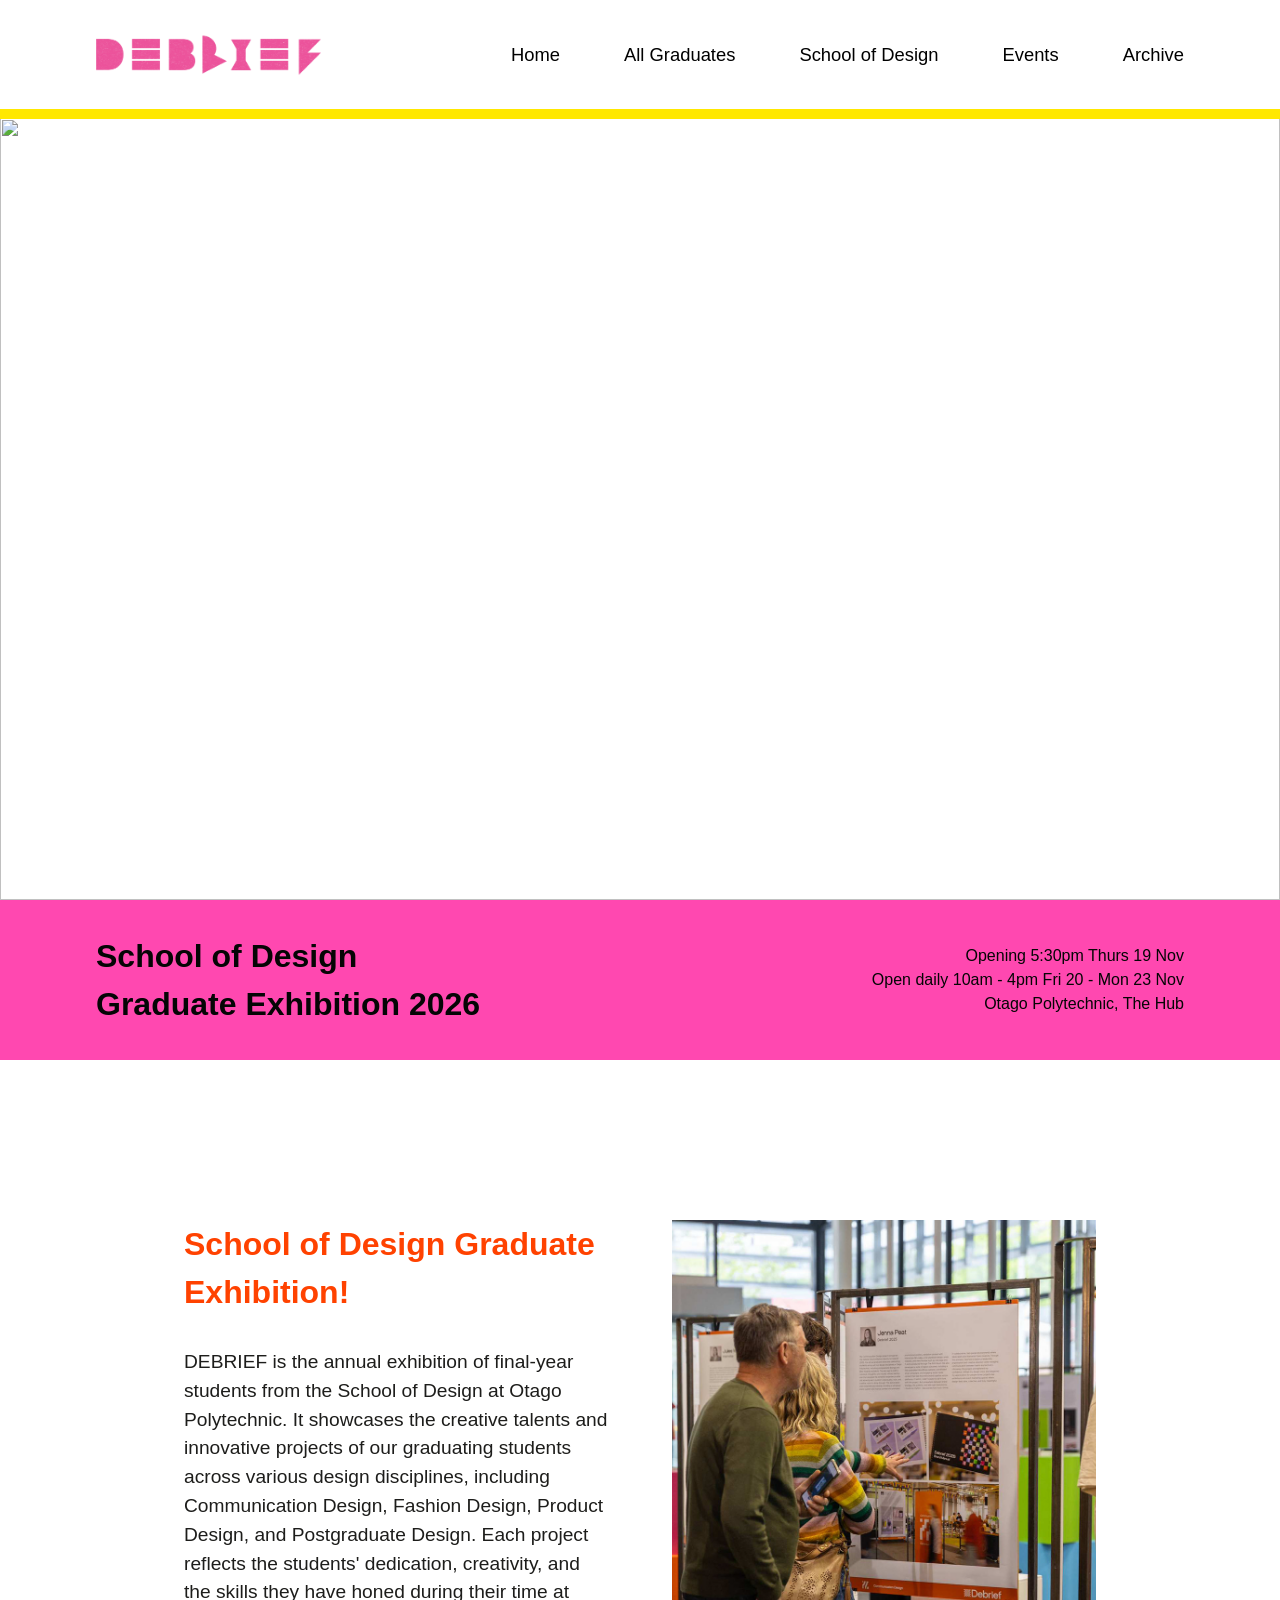
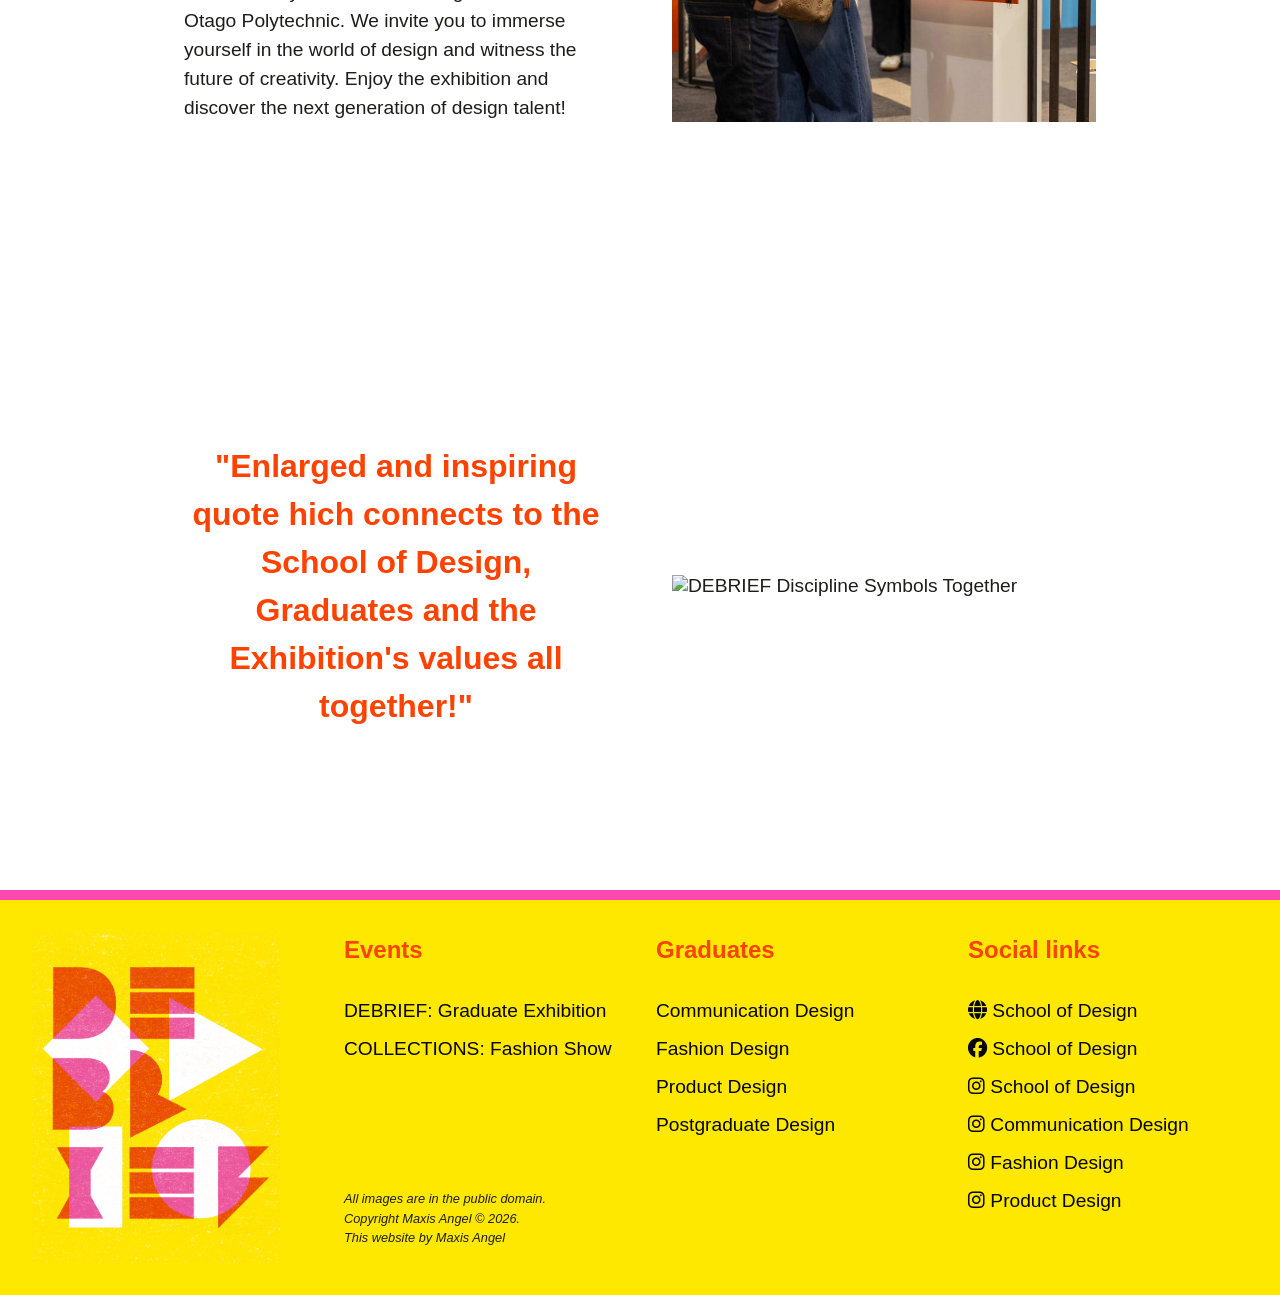
==== commit bd7b4a3e: "updated UC" ====
--- a/index.html
+++ b/index.html
@@ -73,7 +73,7 @@
 
                 <!-- Logo -->
                 <div>
-                    <img src="images/debrieflogo_nav.png" alt="DEBRIEF logo" class="navlogo">
+                    <img src="images/Debrieflogo_nav.png" alt="DEBRIEF logo" class="navlogo">
                 </div>
 
                 <a href="index.html">Home</a>
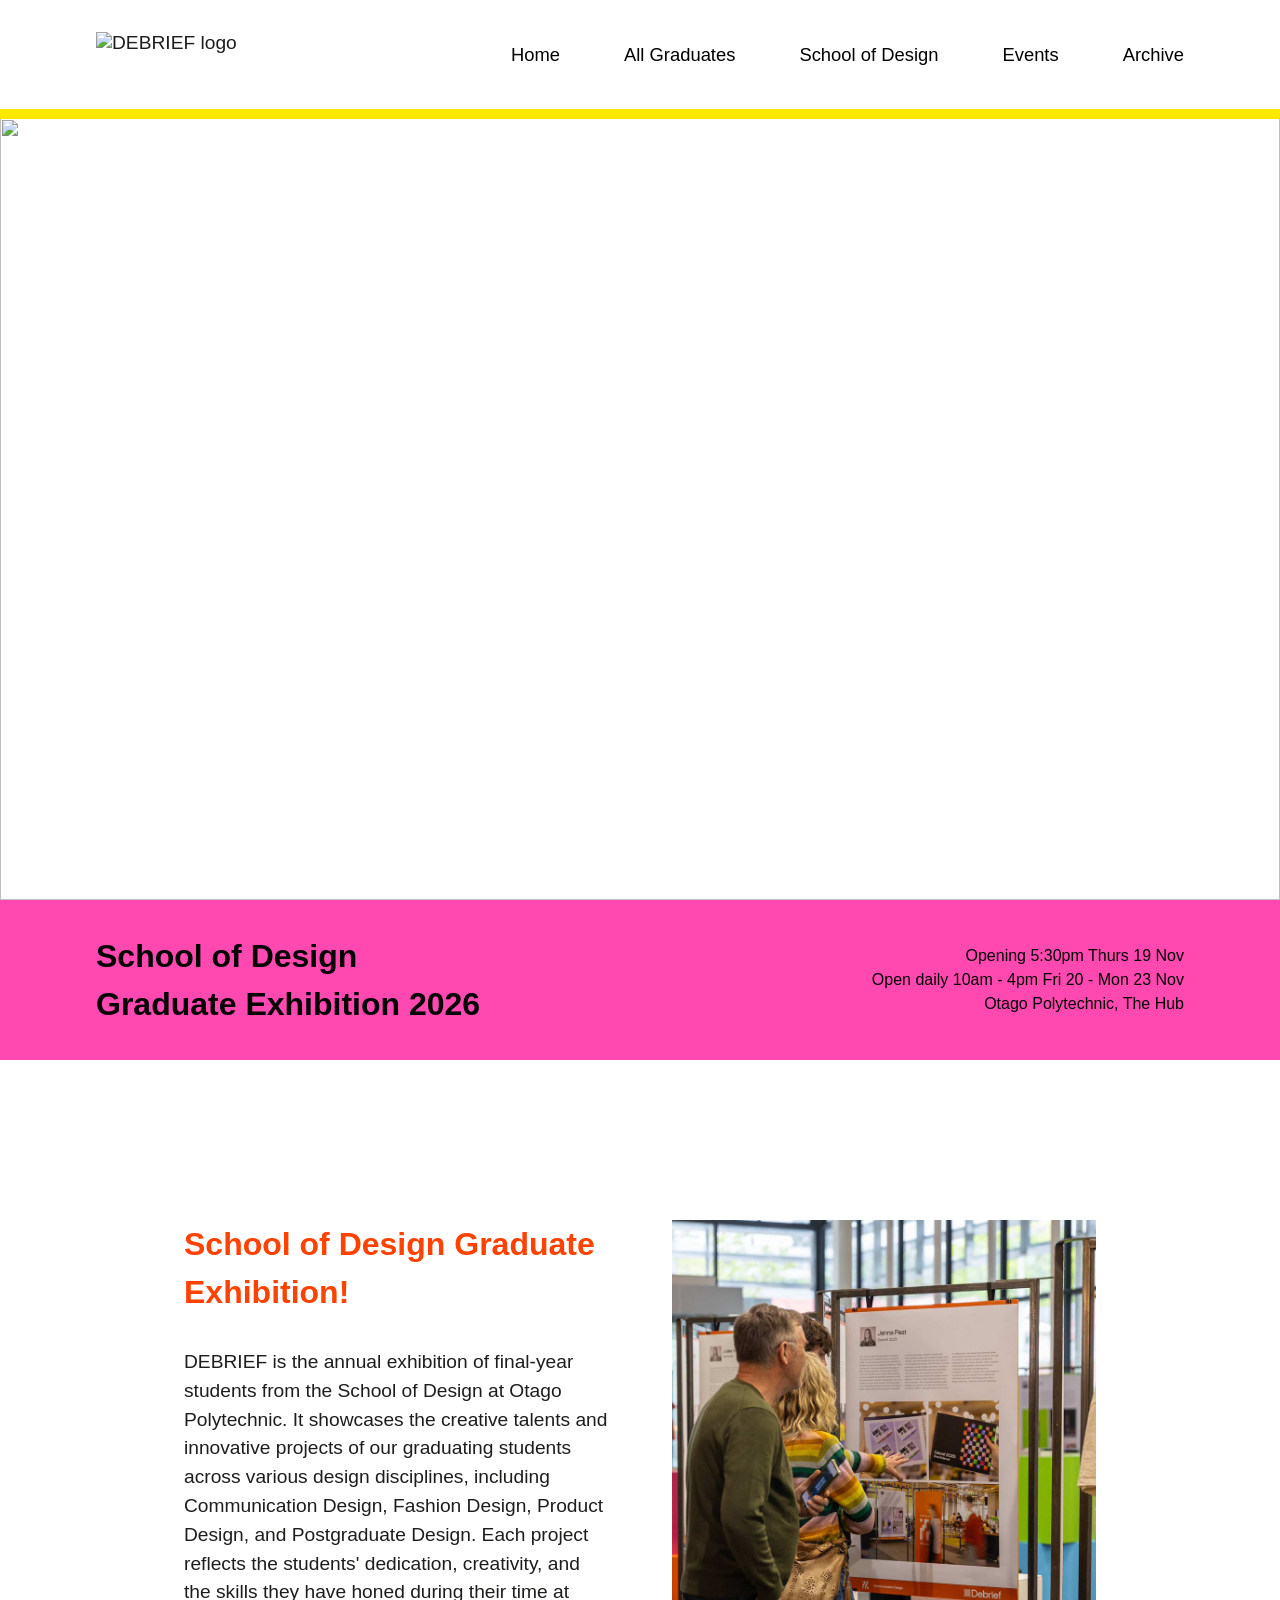
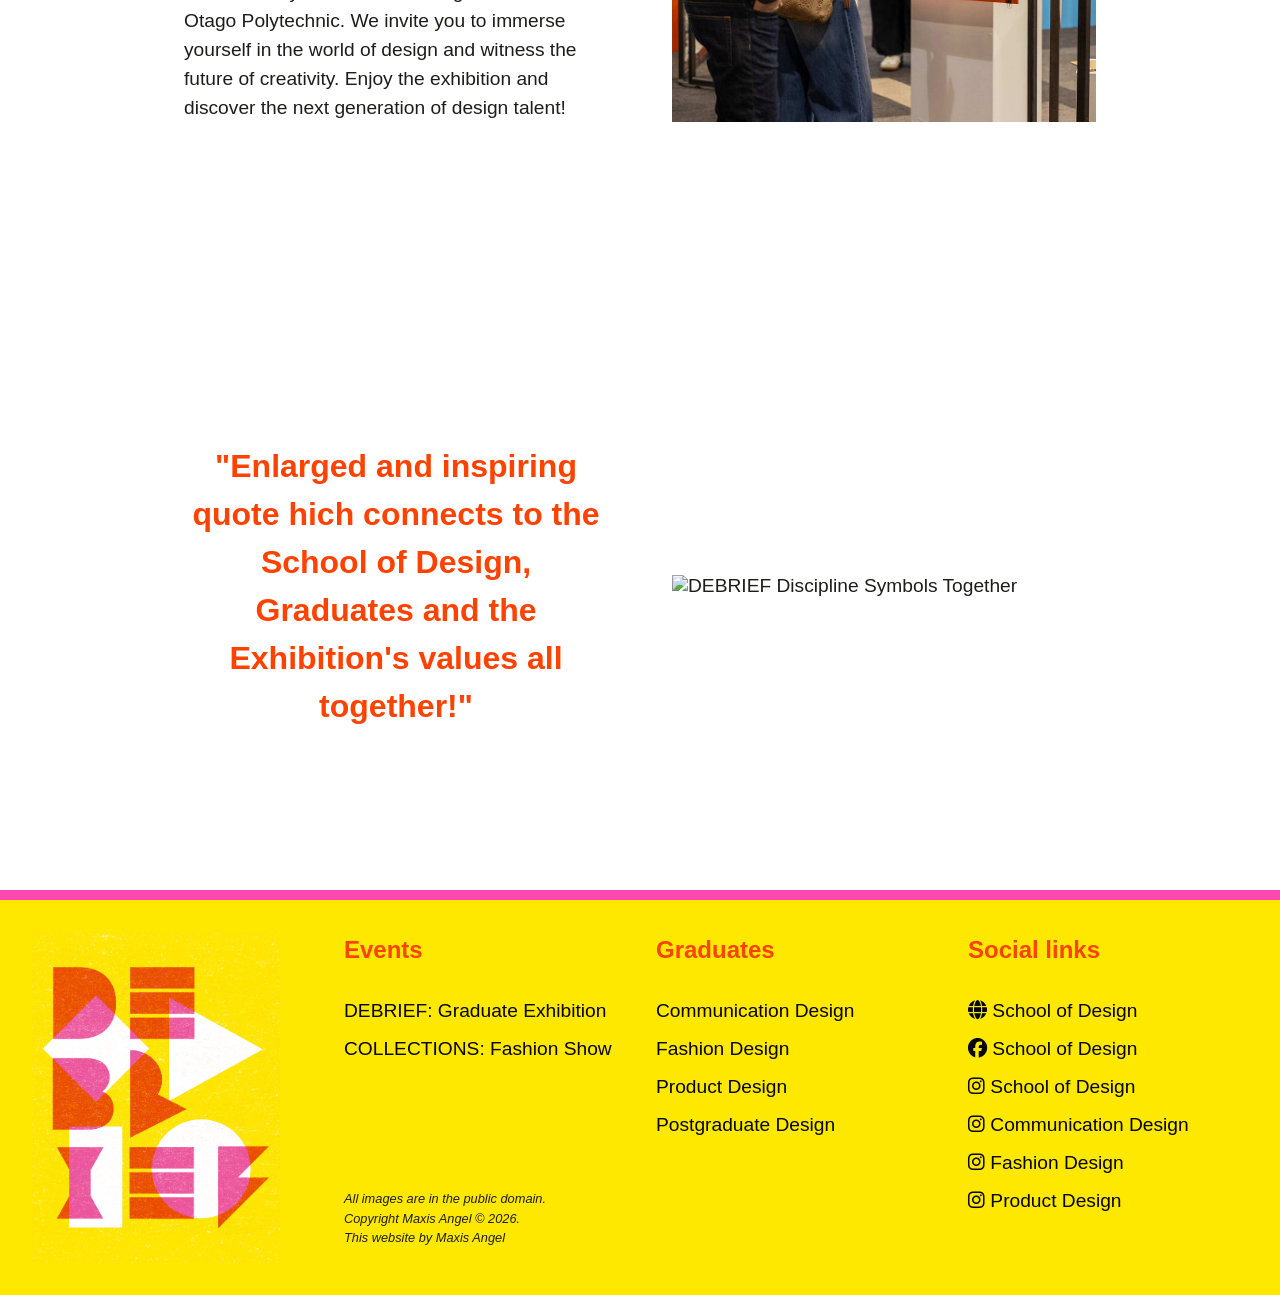
==== commit caa3ca66: "updated UC" ====
--- a/index.html
+++ b/index.html
@@ -73,7 +73,7 @@
 
                 <!-- Logo -->
                 <div>
-                    <img src="images/Debrieflogo_nav.png" alt="DEBRIEF logo" class="navlogo">
+                    <img src="images/debrieflogo_nav.png" alt="DEBRIEF logo" class="navlogo">
                 </div>
 
                 <a href="index.html">Home</a>
